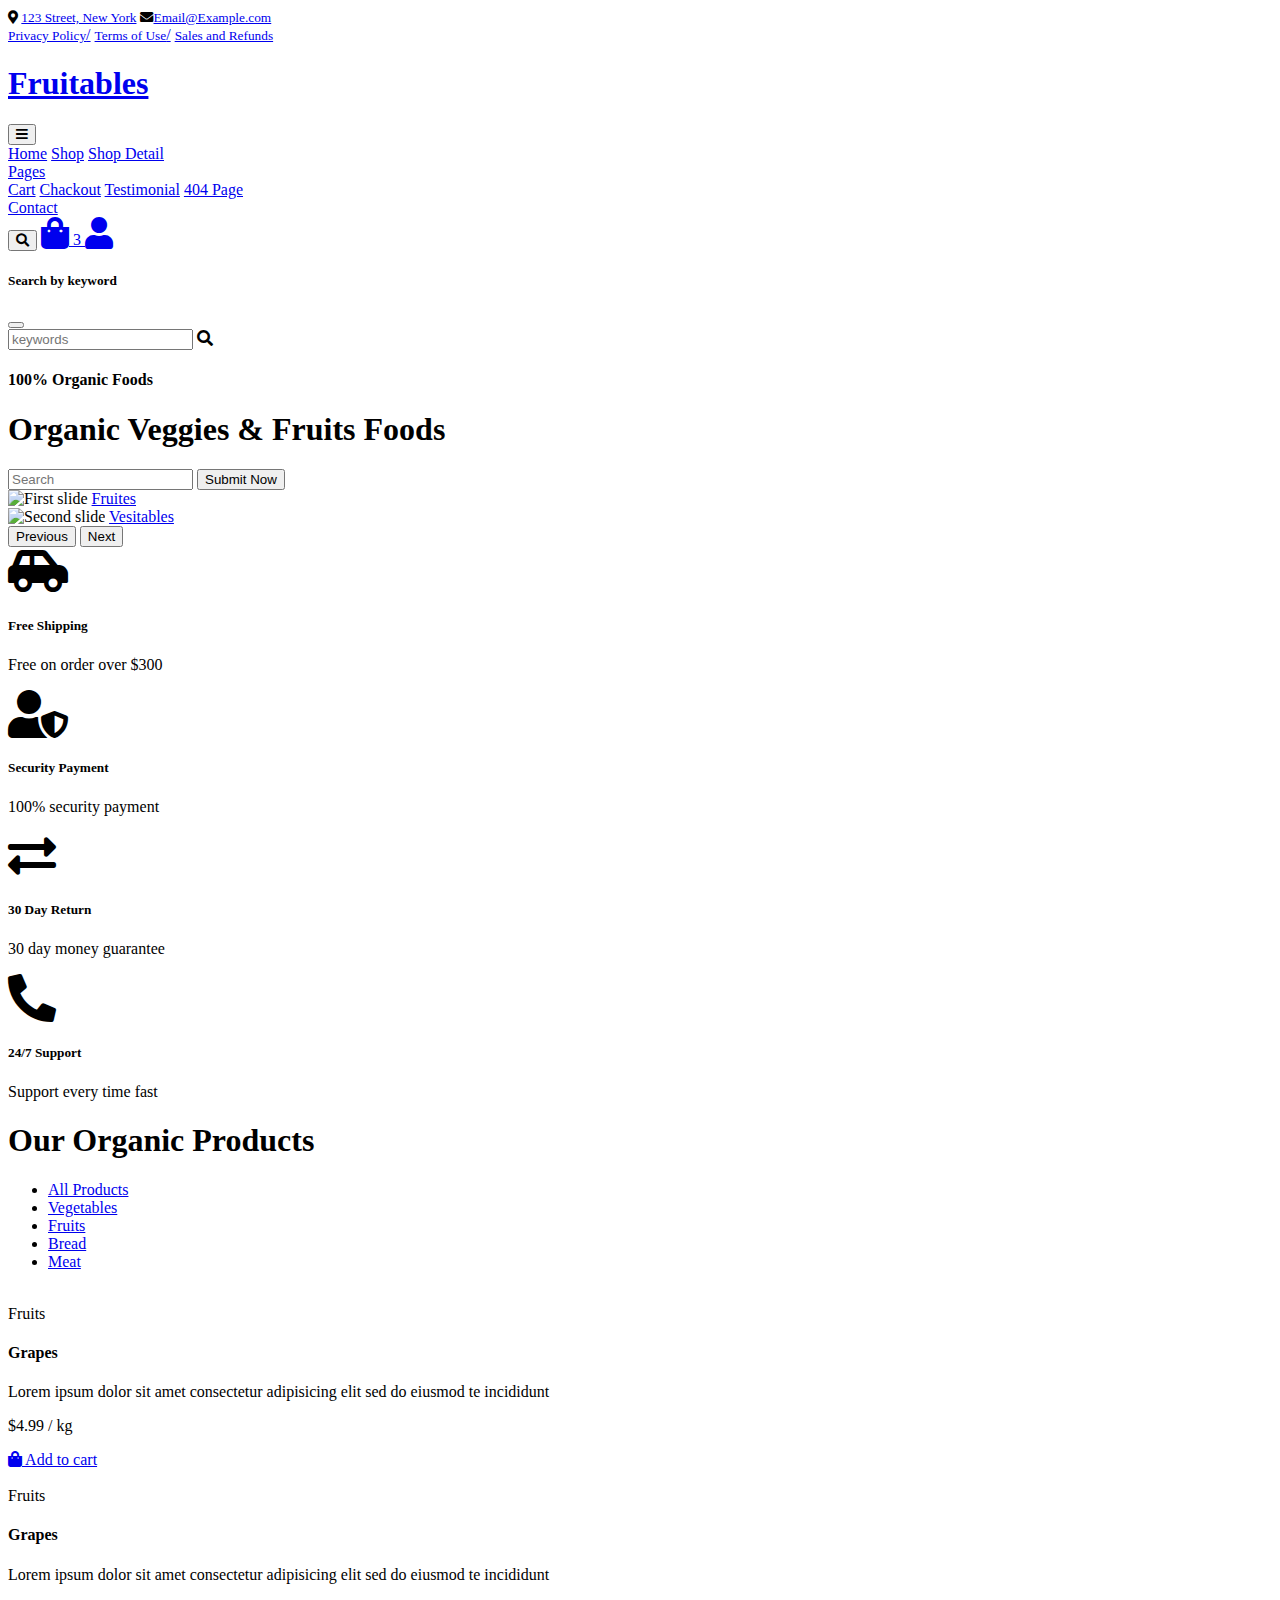
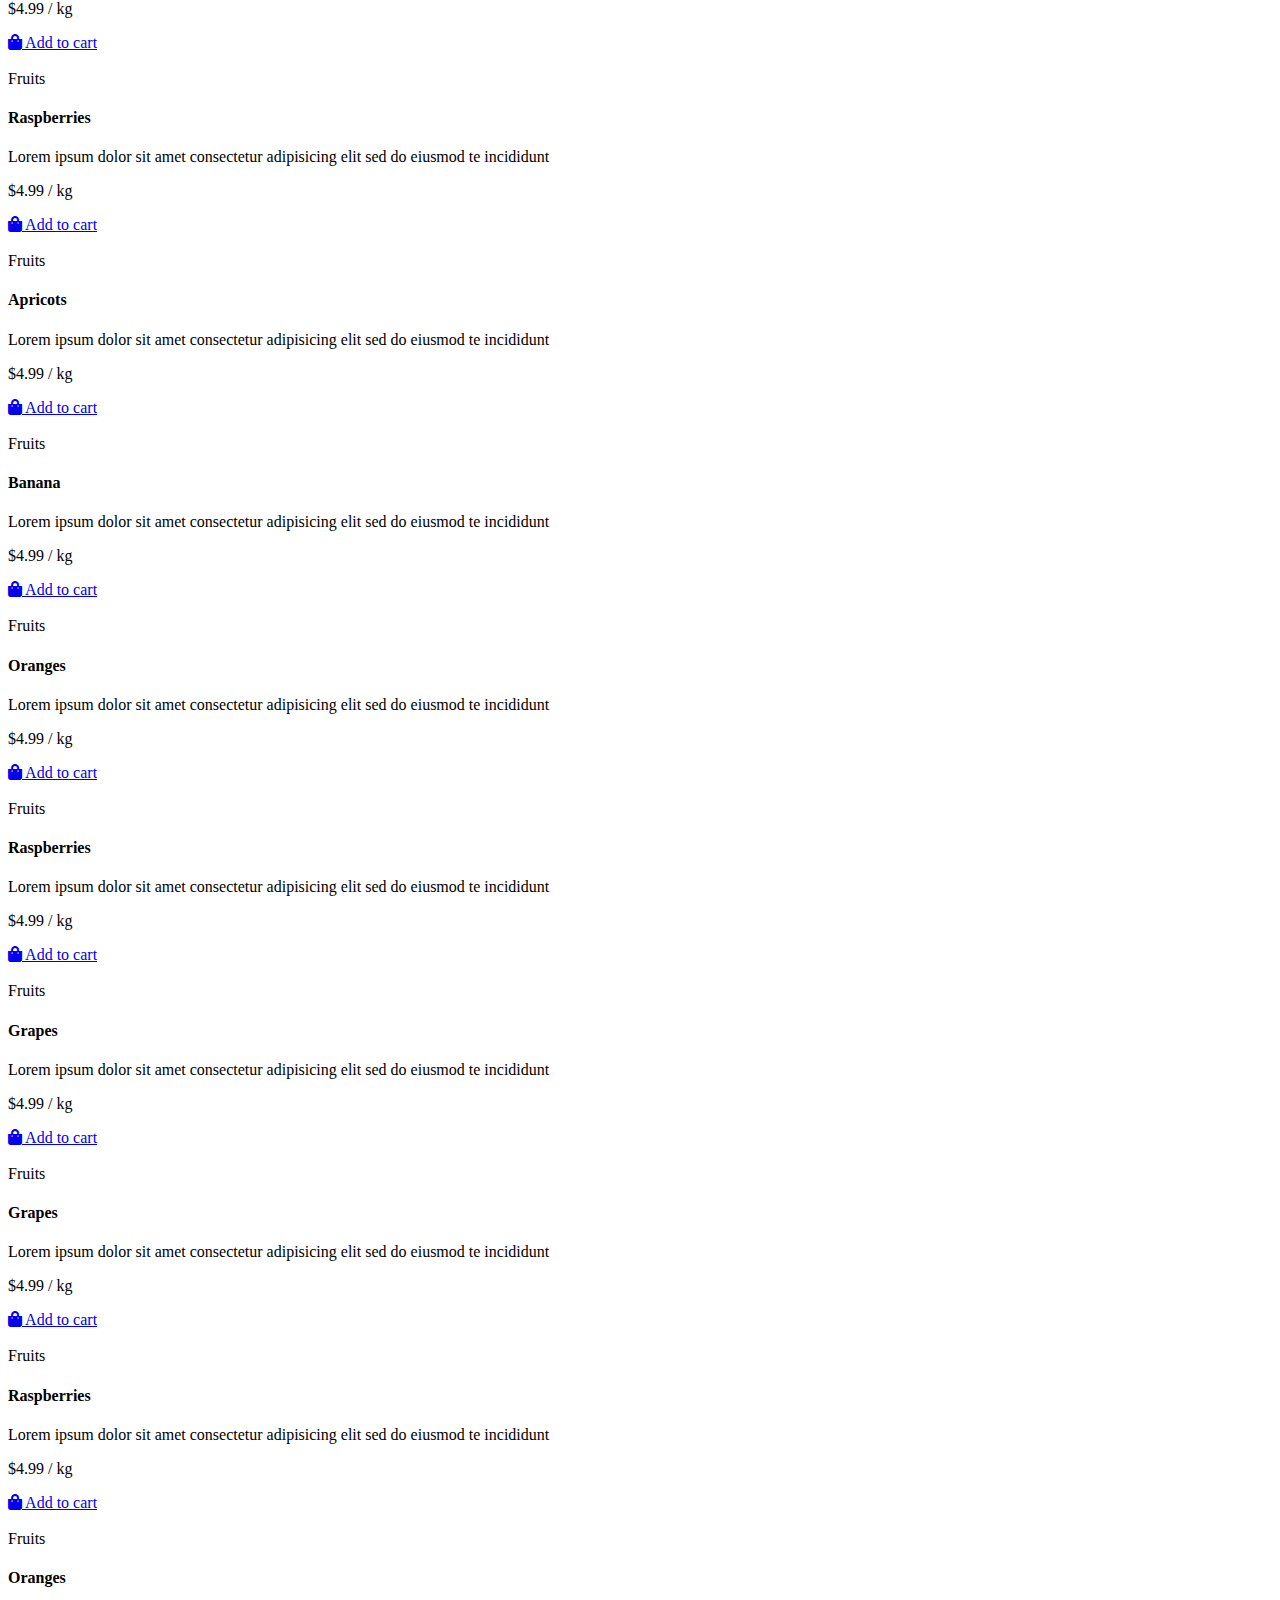
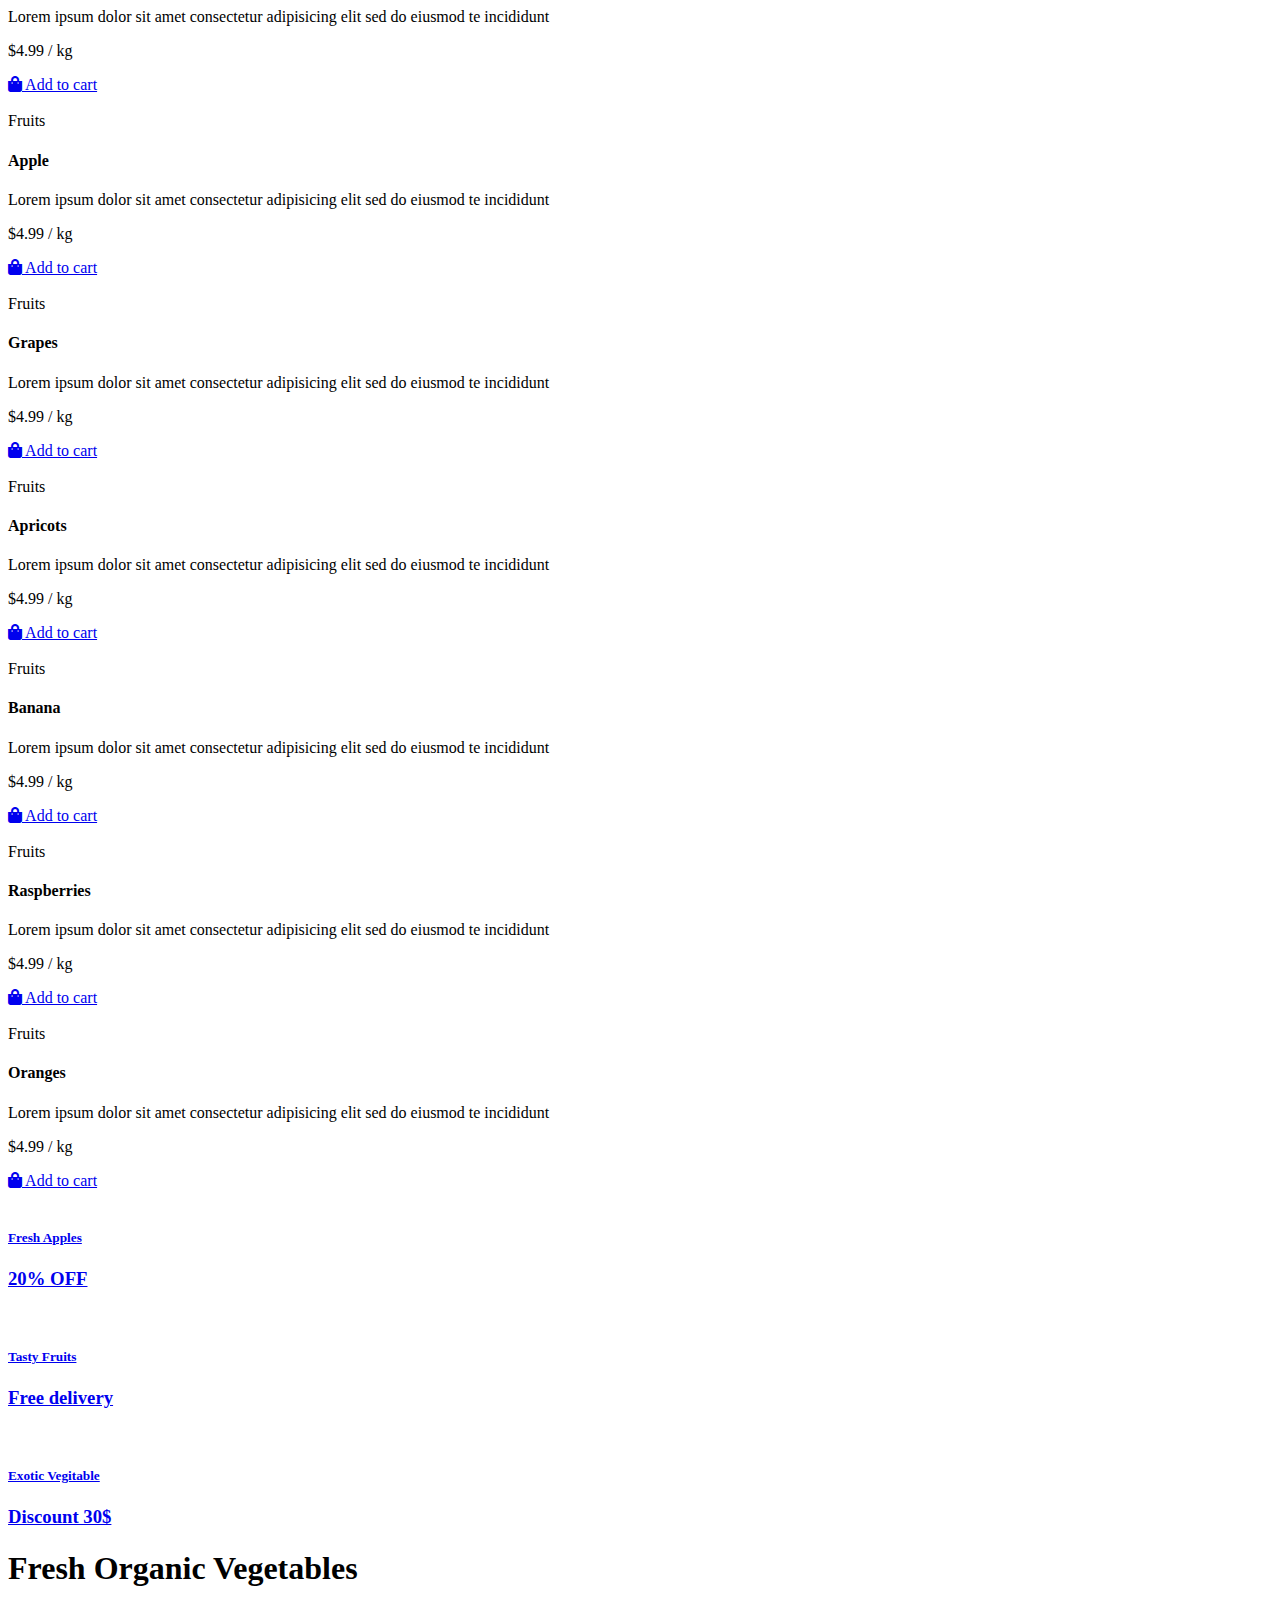
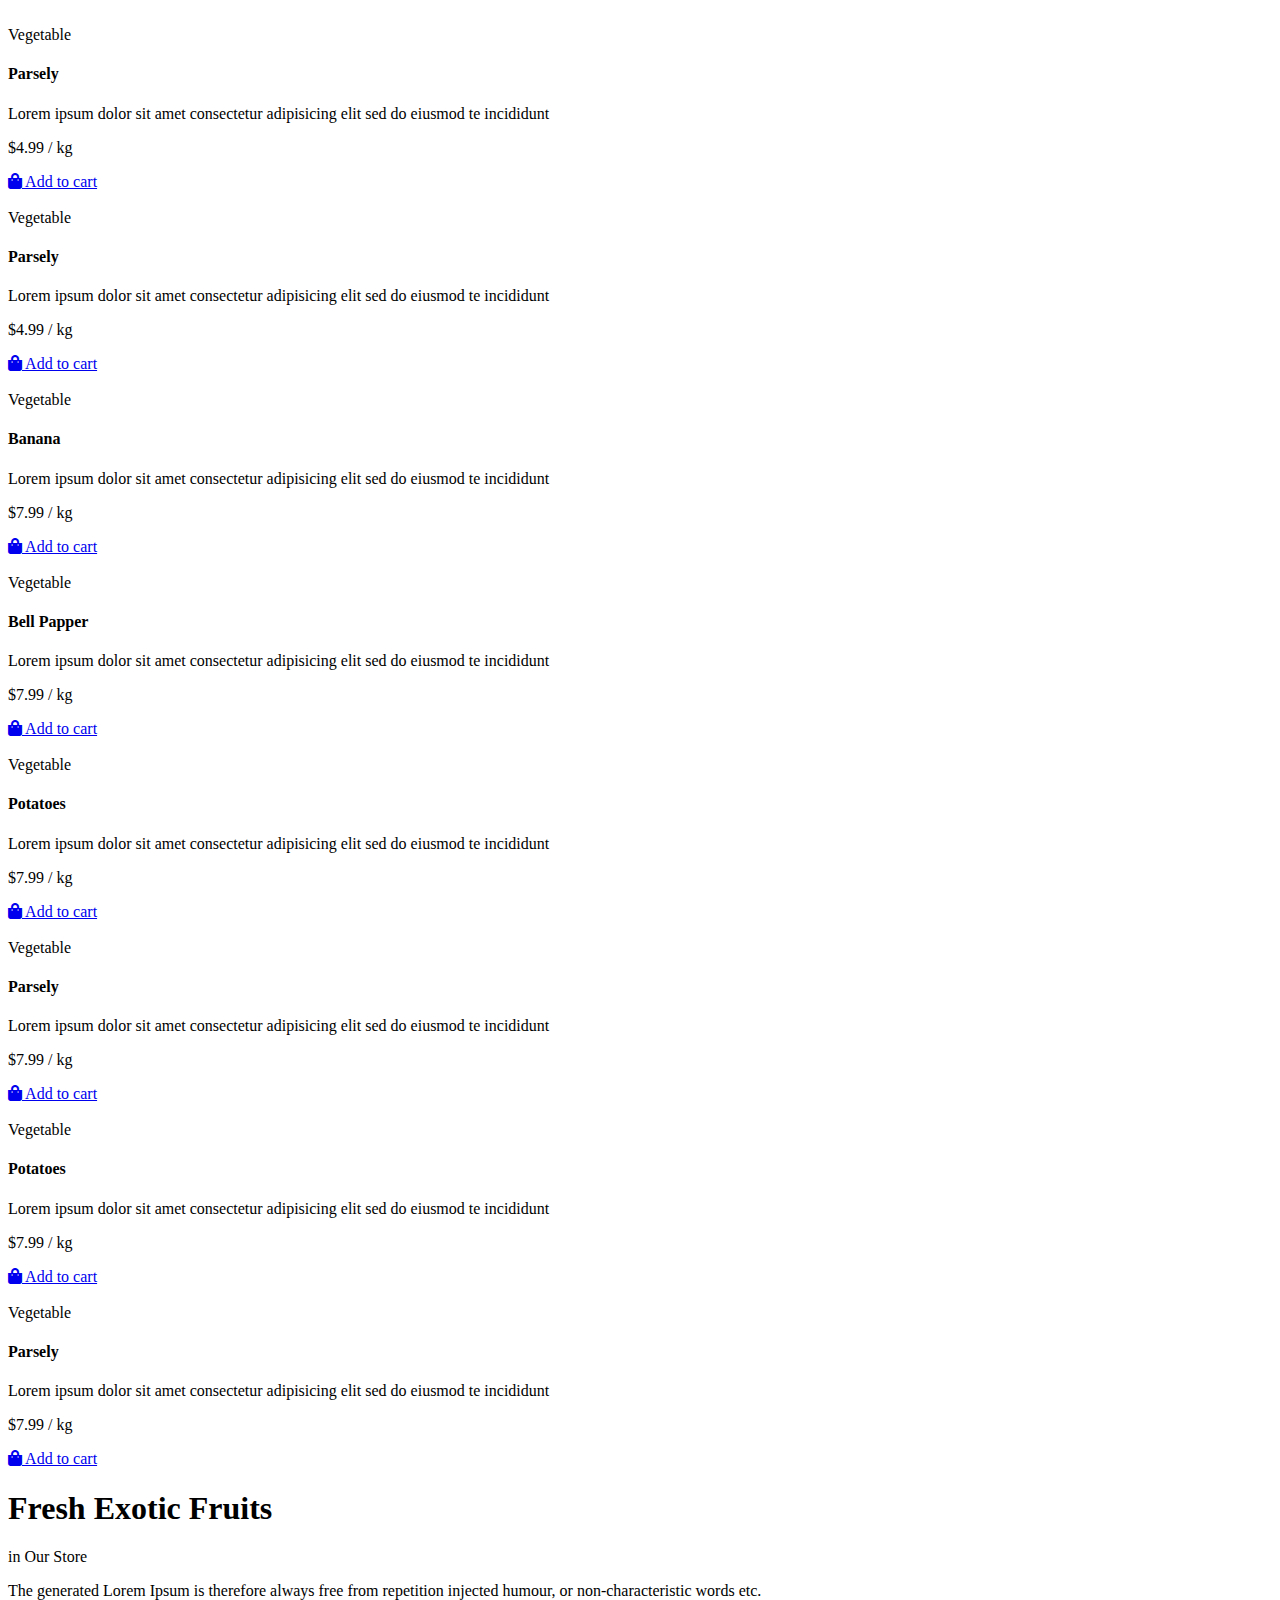
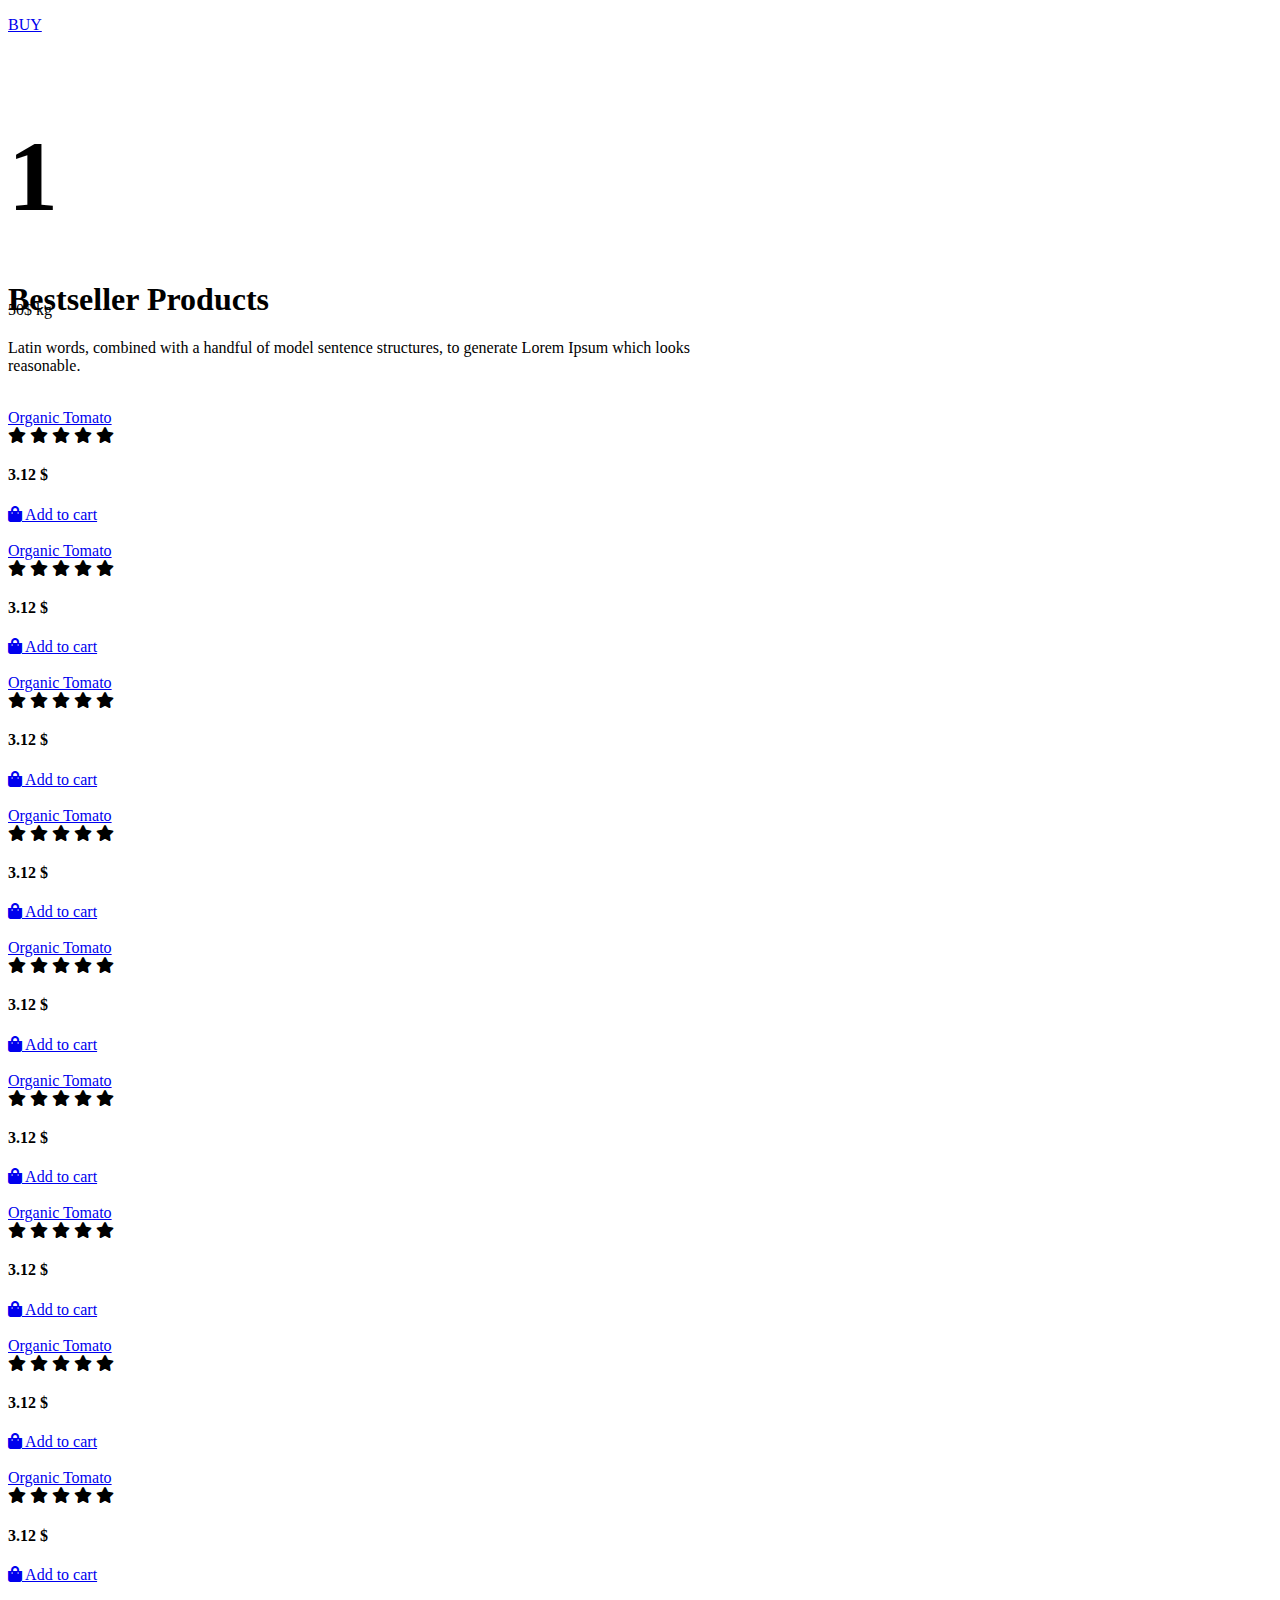
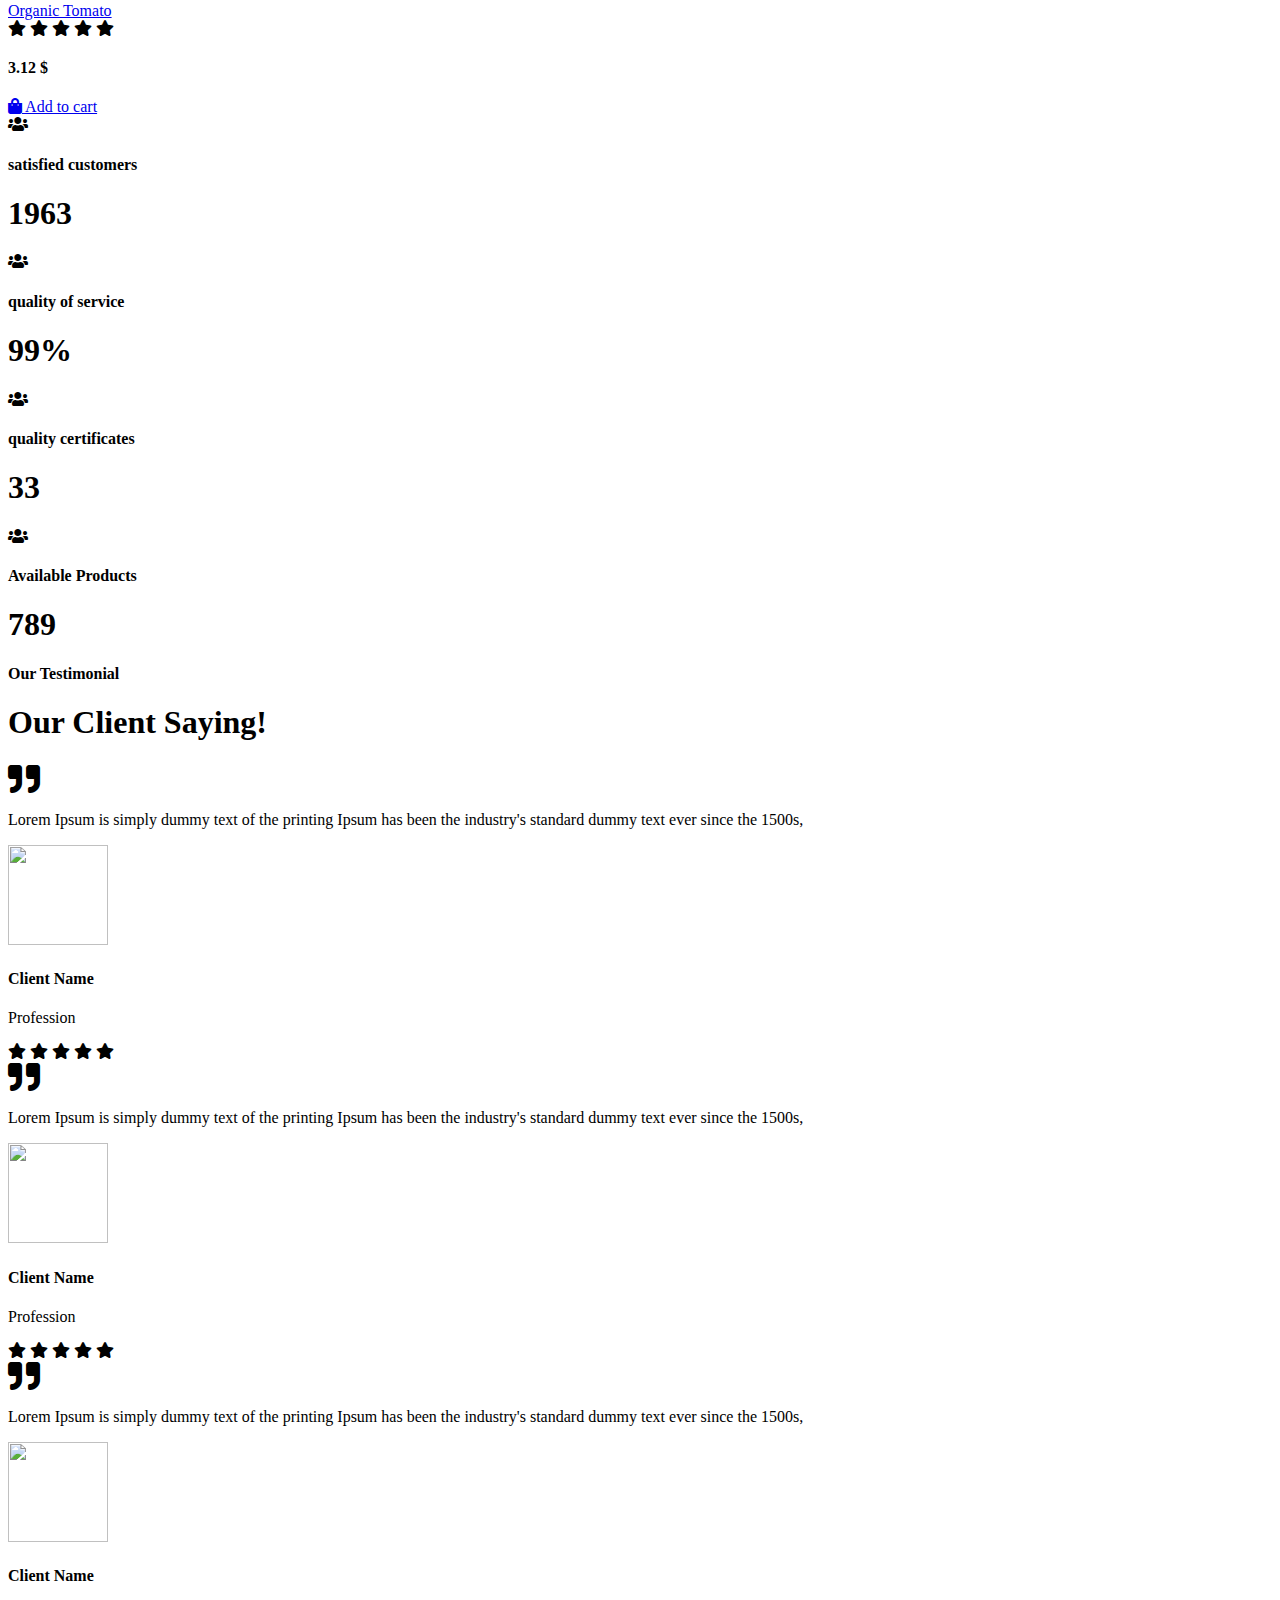
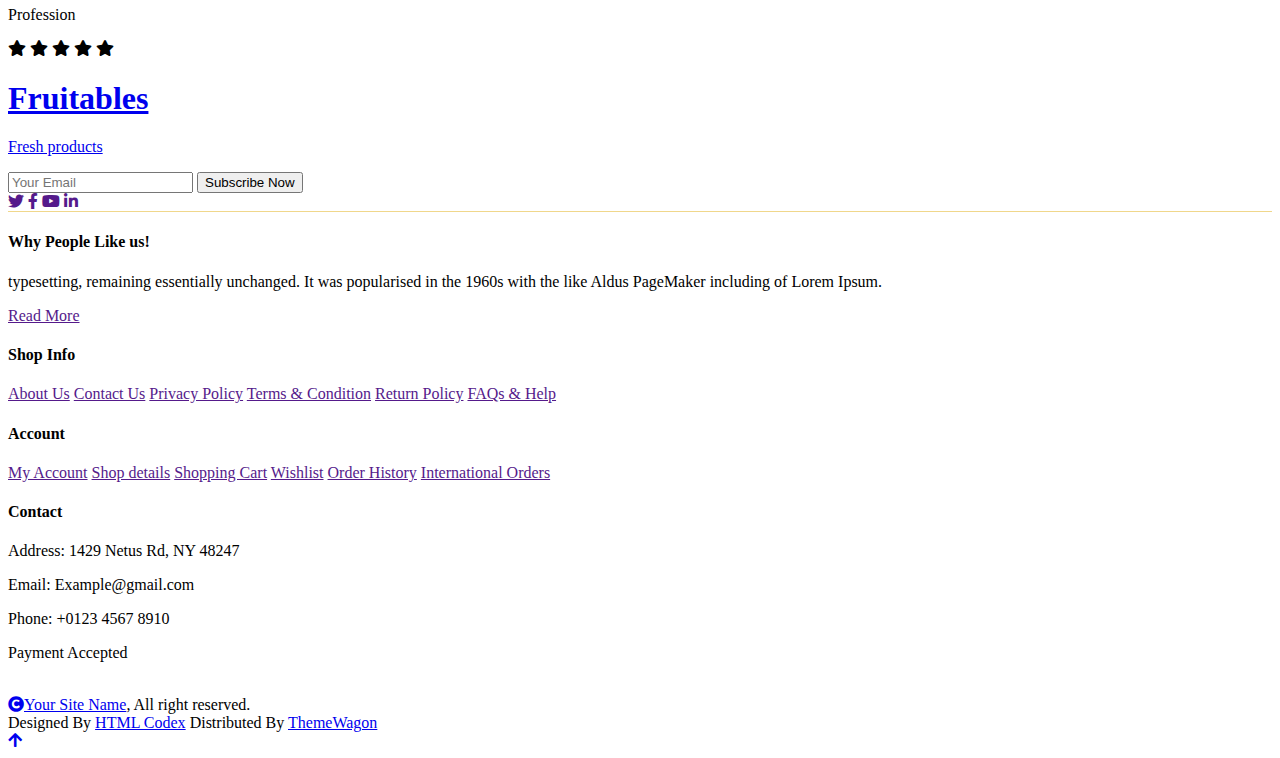
==== src/main/resources/templates/index.html @ 80428d61 "정지호" ====
<!DOCTYPE html>
<html lang="en">

<!--Test-->

<head>
    <meta charset="utf-8">
    <title>Fruitables - Vegetable Website Template</title>
    <meta content="width=device-width, initial-scale=1.0" name="viewport">
    <meta content="" name="keywords">
    <meta content="" name="description">

    <!-- Google Web Fonts -->
    <link rel="preconnect" href="https://fonts.googleapis.com">
    <link rel="preconnect" href="https://fonts.gstatic.com" crossorigin>
    <link href="https://fonts.googleapis.com/css2?family=Open+Sans:wght@400;600&family=Raleway:wght@600;800&display=swap" rel="stylesheet">

    <!-- Icon Font Stylesheet -->
    <link rel="stylesheet" href="https://use.fontawesome.com/releases/v5.15.4/css/all.css"/>
    <link href="https://cdn.jsdelivr.net/npm/bootstrap-icons@1.4.1/font/bootstrap-icons.css" rel="stylesheet">

    <!-- Libraries Stylesheet -->
    <link href="/fruitables-1.0.0/lib/lightbox/css/lightbox.min.css" rel="stylesheet">
    <link href="/fruitables-1.0.0/lib/owlcarousel/assets/owl.carousel.min.css" rel="stylesheet">


    <!-- Customized Bootstrap Stylesheet -->
    <link href="/fruitables-1.0.0/css/bootstrap.min.css" rel="stylesheet">

    <!-- Template Stylesheet -->
    <link href="/fruitables-1.0.0/css/style.css" rel="stylesheet">
</head>

<body>

<!-- Spinner Start -->
<div id="spinner" class="show w-100 vh-100 bg-white position-fixed translate-middle top-50 start-50  d-flex align-items-center justify-content-center">
    <div class="spinner-grow text-primary" role="status"></div>
</div>
<!-- Spinner End -->


<!-- Navbar start -->
<div class="container-fluid fixed-top">
    <div class="container topbar bg-primary d-none d-lg-block">
        <div class="d-flex justify-content-between">
            <div class="top-info ps-2">
                <small class="me-3"><i class="fas fa-map-marker-alt me-2 text-secondary"></i> <a href="#" class="text-white">123 Street, New York</a></small>
                <small class="me-3"><i class="fas fa-envelope me-2 text-secondary"></i><a href="#" class="text-white">Email@Example.com</a></small>
            </div>
            <div class="top-link pe-2">
                <a href="#" class="text-white"><small class="text-white mx-2">Privacy Policy</small>/</a>
                <a href="#" class="text-white"><small class="text-white mx-2">Terms of Use</small>/</a>
                <a href="#" class="text-white"><small class="text-white ms-2">Sales and Refunds</small></a>
            </div>
        </div>
    </div>
    <div class="container px-0">
        <nav class="navbar navbar-light bg-white navbar-expand-xl">
            <a href="index.html" class="navbar-brand"><h1 class="text-primary display-6">Fruitables</h1></a>
            <button class="navbar-toggler py-2 px-3" type="button" data-bs-toggle="collapse" data-bs-target="#navbarCollapse">
                <span class="fa fa-bars text-primary"></span>
            </button>
            <div class="collapse navbar-collapse bg-white" id="navbarCollapse">
                <div class="navbar-nav mx-auto">
                    <a href="index.html" class="nav-item nav-link active">Home</a>
                    <a href="/fruitables-1.0.0/shop.html" class="nav-item nav-link">Shop</a>
                    <a href="/fruitables-1.0.0/shop-detail.html" class="nav-item nav-link">Shop Detail</a>
                    <div class="nav-item dropdown">
                        <a href="#" class="nav-link dropdown-toggle" data-bs-toggle="dropdown">Pages</a>
                        <div class="dropdown-menu m-0 bg-secondary rounded-0">
                            <a href="/fruitables-1.0.0/cart.html" class="dropdown-item">Cart</a>
                            <a href="/fruitables-1.0.0/chackout.html" class="dropdown-item">Chackout</a>
                            <a href="/fruitables-1.0.0/testimonial.html" class="dropdown-item">Testimonial</a>
                            <a href="/fruitables-1.0.0/404.html" class="dropdown-item">404 Page</a>
                        </div>
                    </div>
                    <a href="/fruitables-1.0.0/contact.html" class="nav-item nav-link">Contact</a>
                </div>
                <div class="d-flex m-3 me-0">
                    <button class="btn-search btn border border-secondary btn-md-square rounded-circle bg-white me-4" data-bs-toggle="modal" data-bs-target="#searchModal"><i class="fas fa-search text-primary"></i></button>
                    <a href="#" class="position-relative me-4 my-auto">
                        <i class="fa fa-shopping-bag fa-2x"></i>
                        <span class="position-absolute bg-secondary rounded-circle d-flex align-items-center justify-content-center text-dark px-1" style="top: -5px; left: 15px; height: 20px; min-width: 20px;">3</span>
                    </a>
                    <a href="#" class="my-auto">
                        <i class="fas fa-user fa-2x"></i>
                    </a>
                </div>
            </div>
        </nav>
    </div>
</div>
<!-- Navbar End -->


<!-- Modal Search Start -->
<div class="modal fade" id="searchModal" tabindex="-1" aria-labelledby="exampleModalLabel" aria-hidden="true">
    <div class="modal-dialog modal-fullscreen">
        <div class="modal-content rounded-0">
            <div class="modal-header">
                <h5 class="modal-title" id="exampleModalLabel">Search by keyword</h5>
                <button type="button" class="btn-close" data-bs-dismiss="modal" aria-label="Close"></button>
            </div>
            <div class="modal-body d-flex align-items-center">
                <div class="input-group w-75 mx-auto d-flex">
                    <input type="search" class="form-control p-3" placeholder="keywords" aria-describedby="search-icon-1">
                    <span id="search-icon-1" class="input-group-text p-3"><i class="fa fa-search"></i></span>
                </div>
            </div>
        </div>
    </div>
</div>
<!-- Modal Search End -->


<!-- Hero Start -->
<div class="container-fluid py-5 mb-5 hero-header">
    <div class="container py-5">
        <div class="row g-5 align-items-center">
            <div class="col-md-12 col-lg-7">
                <h4 class="mb-3 text-secondary">100% Organic Foods</h4>
                <h1 class="mb-5 display-3 text-primary">Organic Veggies & Fruits Foods</h1>
                <div class="position-relative mx-auto">
                    <input class="form-control border-2 border-secondary w-75 py-3 px-4 rounded-pill" type="number" placeholder="Search">
                    <button type="submit" class="btn btn-primary border-2 border-secondary py-3 px-4 position-absolute rounded-pill text-white h-100" style="top: 0; right: 25%;">Submit Now</button>
                </div>
            </div>
            <div class="col-md-12 col-lg-5">
                <div id="carouselId" class="carousel slide position-relative" data-bs-ride="carousel">
                    <div class="carousel-inner" role="listbox">
                        <div class="carousel-item active rounded">
                            <img src="/fruitables-1.0.0/img/hero-img-1.png" class="img-fluid w-100 h-100 bg-secondary rounded" alt="First slide">
                            <a href="#" class="btn px-4 py-2 text-white rounded">Fruites</a>
                        </div>
                        <div class="carousel-item rounded">
                            <img src="/fruitables-1.0.0/img/hero-img-2.jpg" class="img-fluid w-100 h-100 rounded" alt="Second slide">
                            <a href="#" class="btn px-4 py-2 text-white rounded">Vesitables</a>
                        </div>
                    </div>
                    <button class="carousel-control-prev" type="button" data-bs-target="#carouselId" data-bs-slide="prev">
                        <span class="carousel-control-prev-icon" aria-hidden="true"></span>
                        <span class="visually-hidden">Previous</span>
                    </button>
                    <button class="carousel-control-next" type="button" data-bs-target="#carouselId" data-bs-slide="next">
                        <span class="carousel-control-next-icon" aria-hidden="true"></span>
                        <span class="visually-hidden">Next</span>
                    </button>
                </div>
            </div>
        </div>
    </div>
</div>
<!-- Hero End -->


<!-- Featurs Section Start -->
<div class="container-fluid featurs py-5">
    <div class="container py-5">
        <div class="row g-4">
            <div class="col-md-6 col-lg-3">
                <div class="featurs-item text-center rounded bg-light p-4">
                    <div class="featurs-icon btn-square rounded-circle bg-secondary mb-5 mx-auto">
                        <i class="fas fa-car-side fa-3x text-white"></i>
                    </div>
                    <div class="featurs-content text-center">
                        <h5>Free Shipping</h5>
                        <p class="mb-0">Free on order over $300</p>
                    </div>
                </div>
            </div>
            <div class="col-md-6 col-lg-3">
                <div class="featurs-item text-center rounded bg-light p-4">
                    <div class="featurs-icon btn-square rounded-circle bg-secondary mb-5 mx-auto">
                        <i class="fas fa-user-shield fa-3x text-white"></i>
                    </div>
                    <div class="featurs-content text-center">
                        <h5>Security Payment</h5>
                        <p class="mb-0">100% security payment</p>
                    </div>
                </div>
            </div>
            <div class="col-md-6 col-lg-3">
                <div class="featurs-item text-center rounded bg-light p-4">
                    <div class="featurs-icon btn-square rounded-circle bg-secondary mb-5 mx-auto">
                        <i class="fas fa-exchange-alt fa-3x text-white"></i>
                    </div>
                    <div class="featurs-content text-center">
                        <h5>30 Day Return</h5>
                        <p class="mb-0">30 day money guarantee</p>
                    </div>
                </div>
            </div>
            <div class="col-md-6 col-lg-3">
                <div class="featurs-item text-center rounded bg-light p-4">
                    <div class="featurs-icon btn-square rounded-circle bg-secondary mb-5 mx-auto">
                        <i class="fa fa-phone-alt fa-3x text-white"></i>
                    </div>
                    <div class="featurs-content text-center">
                        <h5>24/7 Support</h5>
                        <p class="mb-0">Support every time fast</p>
                    </div>
                </div>
            </div>
        </div>
    </div>
</div>
<!-- Featurs Section End -->


<!-- Fruits Shop Start-->
<div class="container-fluid fruite py-5">
    <div class="container py-5">
        <div class="tab-class text-center">
            <div class="row g-4">
                <div class="col-lg-4 text-start">
                    <h1>Our Organic Products</h1>
                </div>
                <div class="col-lg-8 text-end">
                    <ul class="nav nav-pills d-inline-flex text-center mb-5">
                        <li class="nav-item">
                            <a class="d-flex m-2 py-2 bg-light rounded-pill active" data-bs-toggle="pill" href="#tab-1">
                                <span class="text-dark" style="width: 130px;">All Products</span>
                            </a>
                        </li>
                        <li class="nav-item">
                            <a class="d-flex py-2 m-2 bg-light rounded-pill" data-bs-toggle="pill" href="#tab-2">
                                <span class="text-dark" style="width: 130px;">Vegetables</span>
                            </a>
                        </li>
                        <li class="nav-item">
                            <a class="d-flex m-2 py-2 bg-light rounded-pill" data-bs-toggle="pill" href="#tab-3">
                                <span class="text-dark" style="width: 130px;">Fruits</span>
                            </a>
                        </li>
                        <li class="nav-item">
                            <a class="d-flex m-2 py-2 bg-light rounded-pill" data-bs-toggle="pill" href="#tab-4">
                                <span class="text-dark" style="width: 130px;">Bread</span>
                            </a>
                        </li>
                        <li class="nav-item">
                            <a class="d-flex m-2 py-2 bg-light rounded-pill" data-bs-toggle="pill" href="#tab-5">
                                <span class="text-dark" style="width: 130px;">Meat</span>
                            </a>
                        </li>
                    </ul>
                </div>
            </div>
            <div class="tab-content">
                <div id="tab-1" class="tab-pane fade show p-0 active">
                    <div class="row g-4">
                        <div class="col-lg-12">
                            <div class="row g-4">
                                <div class="col-md-6 col-lg-4 col-xl-3">
                                    <div class="rounded position-relative fruite-item">
                                        <div class="fruite-img">
                                            <img src="/fruitables-1.0.0/img/fruite-item-5.jpg" class="img-fluid w-100 rounded-top" alt="">
                                        </div>
                                        <div class="text-white bg-secondary px-3 py-1 rounded position-absolute" style="top: 10px; left: 10px;">Fruits</div>
                                        <div class="p-4 border border-secondary border-top-0 rounded-bottom">
                                            <h4>Grapes</h4>
                                            <p>Lorem ipsum dolor sit amet consectetur adipisicing elit sed do eiusmod te incididunt</p>
                                            <div class="d-flex justify-content-between flex-lg-wrap">
                                                <p class="text-dark fs-5 fw-bold mb-0">$4.99 / kg</p>
                                                <a href="#" class="btn border border-secondary rounded-pill px-3 text-primary"><i class="fa fa-shopping-bag me-2 text-primary"></i> Add to cart</a>
                                            </div>
                                        </div>
                                    </div>
                                </div>
                                <div class="col-md-6 col-lg-4 col-xl-3">
                                    <div class="rounded position-relative fruite-item">
                                        <div class="fruite-img">
                                            <img src="/fruitables-1.0.0/img/fruite-item-5.jpg" class="img-fluid w-100 rounded-top" alt="">
                                        </div>
                                        <div class="text-white bg-secondary px-3 py-1 rounded position-absolute" style="top: 10px; left: 10px;">Fruits</div>
                                        <div class="p-4 border border-secondary border-top-0 rounded-bottom">
                                            <h4>Grapes</h4>
                                            <p>Lorem ipsum dolor sit amet consectetur adipisicing elit sed do eiusmod te incididunt</p>
                                            <div class="d-flex justify-content-between flex-lg-wrap">
                                                <p class="text-dark fs-5 fw-bold mb-0">$4.99 / kg</p>
                                                <a href="#" class="btn border border-secondary rounded-pill px-3 text-primary"><i class="fa fa-shopping-bag me-2 text-primary"></i> Add to cart</a>
                                            </div>
                                        </div>
                                    </div>
                                </div>
                                <div class="col-md-6 col-lg-4 col-xl-3">
                                    <div class="rounded position-relative fruite-item">
                                        <div class="fruite-img">
                                            <img src="/fruitables-1.0.0/img/fruite-item-2.jpg" class="img-fluid w-100 rounded-top" alt="">
                                        </div>
                                        <div class="text-white bg-secondary px-3 py-1 rounded position-absolute" style="top: 10px; left: 10px;">Fruits</div>
                                        <div class="p-4 border border-secondary border-top-0 rounded-bottom">
                                            <h4>Raspberries</h4>
                                            <p>Lorem ipsum dolor sit amet consectetur adipisicing elit sed do eiusmod te incididunt</p>
                                            <div class="d-flex justify-content-between flex-lg-wrap">
                                                <p class="text-dark fs-5 fw-bold mb-0">$4.99 / kg</p>
                                                <a href="#" class="btn border border-secondary rounded-pill px-3 text-primary"><i class="fa fa-shopping-bag me-2 text-primary"></i> Add to cart</a>
                                            </div>
                                        </div>
                                    </div>
                                </div>
                                <div class="col-md-6 col-lg-4 col-xl-3">
                                    <div class="rounded position-relative fruite-item">
                                        <div class="fruite-img">
                                            <img src="/fruitables-1.0.0/img/fruite-item-4.jpg" class="img-fluid w-100 rounded-top" alt="">
                                        </div>
                                        <div class="text-white bg-secondary px-3 py-1 rounded position-absolute" style="top: 10px; left: 10px;">Fruits</div>
                                        <div class="p-4 border border-secondary border-top-0 rounded-bottom">
                                            <h4>Apricots</h4>
                                            <p>Lorem ipsum dolor sit amet consectetur adipisicing elit sed do eiusmod te incididunt</p>
                                            <div class="d-flex justify-content-between flex-lg-wrap">
                                                <p class="text-dark fs-5 fw-bold mb-0">$4.99 / kg</p>
                                                <a href="#" class="btn border border-secondary rounded-pill px-3 text-primary"><i class="fa fa-shopping-bag me-2 text-primary"></i> Add to cart</a>
                                            </div>
                                        </div>
                                    </div>
                                </div>
                                <div class="col-md-6 col-lg-4 col-xl-3">
                                    <div class="rounded position-relative fruite-item">
                                        <div class="fruite-img">
                                            <img src="/fruitables-1.0.0/img/fruite-item-3.jpg" class="img-fluid w-100 rounded-top" alt="">
                                        </div>
                                        <div class="text-white bg-secondary px-3 py-1 rounded position-absolute" style="top: 10px; left: 10px;">Fruits</div>
                                        <div class="p-4 border border-secondary border-top-0 rounded-bottom">
                                            <h4>Banana</h4>
                                            <p>Lorem ipsum dolor sit amet consectetur adipisicing elit sed do eiusmod te incididunt</p>
                                            <div class="d-flex justify-content-between flex-lg-wrap">
                                                <p class="text-dark fs-5 fw-bold mb-0">$4.99 / kg</p>
                                                <a href="#" class="btn border border-secondary rounded-pill px-3 text-primary"><i class="fa fa-shopping-bag me-2 text-primary"></i> Add to cart</a>
                                            </div>
                                        </div>
                                    </div>
                                </div>
                                <div class="col-md-6 col-lg-4 col-xl-3">
                                    <div class="rounded position-relative fruite-item">
                                        <div class="fruite-img">
                                            <img src="/fruitables-1.0.0/img/fruite-item-1.jpg" class="img-fluid w-100 rounded-top" alt="">
                                        </div>
                                        <div class="text-white bg-secondary px-3 py-1 rounded position-absolute" style="top: 10px; left: 10px;">Fruits</div>
                                        <div class="p-4 border border-secondary border-top-0 rounded-bottom">
                                            <h4>Oranges</h4>
                                            <p>Lorem ipsum dolor sit amet consectetur adipisicing elit sed do eiusmod te incididunt</p>
                                            <div class="d-flex justify-content-between flex-lg-wrap">
                                                <p class="text-dark fs-5 fw-bold mb-0">$4.99 / kg</p>
                                                <a href="#" class="btn border border-secondary rounded-pill px-3 text-primary"><i class="fa fa-shopping-bag me-2 text-primary"></i> Add to cart</a>
                                            </div>
                                        </div>
                                    </div>
                                </div>
                                <div class="col-md-6 col-lg-4 col-xl-3">
                                    <div class="rounded position-relative fruite-item">
                                        <div class="fruite-img">
                                            <img src="/fruitables-1.0.0/img/fruite-item-2.jpg" class="img-fluid w-100 rounded-top" alt="">
                                        </div>
                                        <div class="text-white bg-secondary px-3 py-1 rounded position-absolute" style="top: 10px; left: 10px;">Fruits</div>
                                        <div class="p-4 border border-secondary border-top-0 rounded-bottom">
                                            <h4>Raspberries</h4>
                                            <p>Lorem ipsum dolor sit amet consectetur adipisicing elit sed do eiusmod te incididunt</p>
                                            <div class="d-flex justify-content-between flex-lg-wrap">
                                                <p class="text-dark fs-5 fw-bold mb-0">$4.99 / kg</p>
                                                <a href="#" class="btn border border-secondary rounded-pill px-3 text-primary"><i class="fa fa-shopping-bag me-2 text-primary"></i> Add to cart</a>
                                            </div>
                                        </div>
                                    </div>
                                </div>
                                <div class="col-md-6 col-lg-4 col-xl-3">
                                    <div class="rounded position-relative fruite-item">
                                        <div class="fruite-img">
                                            <img src="/fruitables-1.0.0/img/fruite-item-5.jpg" class="img-fluid w-100 rounded-top" alt="">
                                        </div>
                                        <div class="text-white bg-secondary px-3 py-1 rounded position-absolute" style="top: 10px; left: 10px;">Fruits</div>
                                        <div class="p-4 border border-secondary border-top-0 rounded-bottom">
                                            <h4>Grapes</h4>
                                            <p>Lorem ipsum dolor sit amet consectetur adipisicing elit sed do eiusmod te incididunt</p>
                                            <div class="d-flex justify-content-between flex-lg-wrap">
                                                <p class="text-dark fs-5 fw-bold mb-0">$4.99 / kg</p>
                                                <a href="#" class="btn border border-secondary rounded-pill px-3 text-primary"><i class="fa fa-shopping-bag me-2 text-primary"></i> Add to cart</a>
                                            </div>
                                        </div>
                                    </div>
                                </div>
                            </div>
                        </div>
                    </div>
                </div>
                <div id="tab-2" class="tab-pane fade show p-0">
                    <div class="row g-4">
                        <div class="col-lg-12">
                            <div class="row g-4">
                                <div class="col-md-6 col-lg-4 col-xl-3">
                                    <div class="rounded position-relative fruite-item">
                                        <div class="fruite-img">
                                            <img src="/fruitables-1.0.0/img/fruite-item-5.jpg" class="img-fluid w-100 rounded-top" alt="">
                                        </div>
                                        <div class="text-white bg-secondary px-3 py-1 rounded position-absolute" style="top: 10px; left: 10px;">Fruits</div>
                                        <div class="p-4 border border-secondary border-top-0 rounded-bottom">
                                            <h4>Grapes</h4>
                                            <p>Lorem ipsum dolor sit amet consectetur adipisicing elit sed do eiusmod te incididunt</p>
                                            <div class="d-flex justify-content-between flex-lg-wrap">
                                                <p class="text-dark fs-5 fw-bold mb-0">$4.99 / kg</p>
                                                <a href="#" class="btn border border-secondary rounded-pill px-3 text-primary"><i class="fa fa-shopping-bag me-2 text-primary"></i> Add to cart</a>
                                            </div>
                                        </div>
                                    </div>
                                </div>
                                <div class="col-md-6 col-lg-4 col-xl-3">
                                    <div class="rounded position-relative fruite-item">
                                        <div class="fruite-img">
                                            <img src="/fruitables-1.0.0/img/fruite-item-2.jpg" class="img-fluid w-100 rounded-top" alt="">
                                        </div>
                                        <div class="text-white bg-secondary px-3 py-1 rounded position-absolute" style="top: 10px; left: 10px;">Fruits</div>
                                        <div class="p-4 border border-secondary border-top-0 rounded-bottom">
                                            <h4>Raspberries</h4>
                                            <p>Lorem ipsum dolor sit amet consectetur adipisicing elit sed do eiusmod te incididunt</p>
                                            <div class="d-flex justify-content-between flex-lg-wrap">
                                                <p class="text-dark fs-5 fw-bold mb-0">$4.99 / kg</p>
                                                <a href="#" class="btn border border-secondary rounded-pill px-3 text-primary"><i class="fa fa-shopping-bag me-2 text-primary"></i> Add to cart</a>
                                            </div>
                                        </div>
                                    </div>
                                </div>
                            </div>
                        </div>
                    </div>
                </div>
                <div id="tab-3" class="tab-pane fade show p-0">
                    <div class="row g-4">
                        <div class="col-lg-12">
                            <div class="row g-4">
                                <div class="col-md-6 col-lg-4 col-xl-3">
                                    <div class="rounded position-relative fruite-item">
                                        <div class="fruite-img">
                                            <img src="/fruitables-1.0.0/img/fruite-item-1.jpg" class="img-fluid w-100 rounded-top" alt="">
                                        </div>
                                        <div class="text-white bg-secondary px-3 py-1 rounded position-absolute" style="top: 10px; left: 10px;">Fruits</div>
                                        <div class="p-4 border border-secondary border-top-0 rounded-bottom">
                                            <h4>Oranges</h4>
                                            <p>Lorem ipsum dolor sit amet consectetur adipisicing elit sed do eiusmod te incididunt</p>
                                            <div class="d-flex justify-content-between flex-lg-wrap">
                                                <p class="text-dark fs-5 fw-bold mb-0">$4.99 / kg</p>
                                                <a href="#" class="btn border border-secondary rounded-pill px-3 text-primary"><i class="fa fa-shopping-bag me-2 text-primary"></i> Add to cart</a>
                                            </div>
                                        </div>
                                    </div>
                                </div>
                                <div class="col-md-6 col-lg-4 col-xl-3">
                                    <div class="rounded position-relative fruite-item">
                                        <div class="fruite-img">
                                            <img src="/fruitables-1.0.0/img/fruite-item-6.jpg" class="img-fluid w-100 rounded-top" alt="">
                                        </div>
                                        <div class="text-white bg-secondary px-3 py-1 rounded position-absolute" style="top: 10px; left: 10px;">Fruits</div>
                                        <div class="p-4 border border-secondary border-top-0 rounded-bottom">
                                            <h4>Apple</h4>
                                            <p>Lorem ipsum dolor sit amet consectetur adipisicing elit sed do eiusmod te incididunt</p>
                                            <div class="d-flex justify-content-between flex-lg-wrap">
                                                <p class="text-dark fs-5 fw-bold mb-0">$4.99 / kg</p>
                                                <a href="#" class="btn border border-secondary rounded-pill px-3 text-primary"><i class="fa fa-shopping-bag me-2 text-primary"></i> Add to cart</a>
                                            </div>
                                        </div>
                                    </div>
                                </div>
                            </div>
                        </div>
                    </div>
                </div>
                <div id="tab-4" class="tab-pane fade show p-0">
                    <div class="row g-4">
                        <div class="col-lg-12">
                            <div class="row g-4">
                                <div class="col-md-6 col-lg-4 col-xl-3">
                                    <div class="rounded position-relative fruite-item">
                                        <div class="fruite-img">
                                            <img src="/fruitables-1.0.0/img/fruite-item-5.jpg" class="img-fluid w-100 rounded-top" alt="">
                                        </div>
                                        <div class="text-white bg-secondary px-3 py-1 rounded position-absolute" style="top: 10px; left: 10px;">Fruits</div>
                                        <div class="p-4 border border-secondary border-top-0 rounded-bottom">
                                            <h4>Grapes</h4>
                                            <p>Lorem ipsum dolor sit amet consectetur adipisicing elit sed do eiusmod te incididunt</p>
                                            <div class="d-flex justify-content-between flex-lg-wrap">
                                                <p class="text-dark fs-5 fw-bold mb-0">$4.99 / kg</p>
                                                <a href="#" class="btn border border-secondary rounded-pill px-3 text-primary"><i class="fa fa-shopping-bag me-2 text-primary"></i> Add to cart</a>
                                            </div>
                                        </div>
                                    </div>
                                </div>
                                <div class="col-md-6 col-lg-4 col-xl-3">
                                    <div class="rounded position-relative fruite-item">
                                        <div class="fruite-img">
                                            <img src="/fruitables-1.0.0/img/fruite-item-4.jpg" class="img-fluid w-100 rounded-top" alt="">
                                        </div>
                                        <div class="text-white bg-secondary px-3 py-1 rounded position-absolute" style="top: 10px; left: 10px;">Fruits</div>
                                        <div class="p-4 border border-secondary border-top-0 rounded-bottom">
                                            <h4>Apricots</h4>
                                            <p>Lorem ipsum dolor sit amet consectetur adipisicing elit sed do eiusmod te incididunt</p>
                                            <div class="d-flex justify-content-between flex-lg-wrap">
                                                <p class="text-dark fs-5 fw-bold mb-0">$4.99 / kg</p>
                                                <a href="#" class="btn border border-secondary rounded-pill px-3 text-primary"><i class="fa fa-shopping-bag me-2 text-primary"></i> Add to cart</a>
                                            </div>
                                        </div>
                                    </div>
                                </div>
                            </div>
                        </div>
                    </div>
                </div>
                <div id="tab-5" class="tab-pane fade show p-0">
                    <div class="row g-4">
                        <div class="col-lg-12">
                            <div class="row g-4">
                                <div class="col-md-6 col-lg-4 col-xl-3">
                                    <div class="rounded position-relative fruite-item">
                                        <div class="fruite-img">
                                            <img src="/fruitables-1.0.0/img/fruite-item-3.jpg" class="img-fluid w-100 rounded-top" alt="">
                                        </div>
                                        <div class="text-white bg-secondary px-3 py-1 rounded position-absolute" style="top: 10px; left: 10px;">Fruits</div>
                                        <div class="p-4 border border-secondary border-top-0 rounded-bottom">
                                            <h4>Banana</h4>
                                            <p>Lorem ipsum dolor sit amet consectetur adipisicing elit sed do eiusmod te incididunt</p>
                                            <div class="d-flex justify-content-between flex-lg-wrap">
                                                <p class="text-dark fs-5 fw-bold mb-0">$4.99 / kg</p>
                                                <a href="#" class="btn border border-secondary rounded-pill px-3 text-primary"><i class="fa fa-shopping-bag me-2 text-primary"></i> Add to cart</a>
                                            </div>
                                        </div>
                                    </div>
                                </div>
                                <div class="col-md-6 col-lg-4 col-xl-3">
                                    <div class="rounded position-relative fruite-item">
                                        <div class="fruite-img">
                                            <img src="/fruitables-1.0.0/img/fruite-item-2.jpg" class="img-fluid w-100 rounded-top" alt="">
                                        </div>
                                        <div class="text-white bg-secondary px-3 py-1 rounded position-absolute" style="top: 10px; left: 10px;">Fruits</div>
                                        <div class="p-4 border border-secondary border-top-0 rounded-bottom">
                                            <h4>Raspberries</h4>
                                            <p>Lorem ipsum dolor sit amet consectetur adipisicing elit sed do eiusmod te incididunt</p>
                                            <div class="d-flex justify-content-between flex-lg-wrap">
                                                <p class="text-dark fs-5 fw-bold mb-0">$4.99 / kg</p>
                                                <a href="#" class="btn border border-secondary rounded-pill px-3 text-primary"><i class="fa fa-shopping-bag me-2 text-primary"></i> Add to cart</a>
                                            </div>
                                        </div>
                                    </div>
                                </div>
                                <div class="col-md-6 col-lg-4 col-xl-3">
                                    <div class="rounded position-relative fruite-item">
                                        <div class="fruite-img">
                                            <img src="/fruitables-1.0.0/img/fruite-item-1.jpg" class="img-fluid w-100 rounded-top" alt="">
                                        </div>
                                        <div class="text-white bg-secondary px-3 py-1 rounded position-absolute" style="top: 10px; left: 10px;">Fruits</div>
                                        <div class="p-4 border border-secondary border-top-0 rounded-bottom">
                                            <h4>Oranges</h4>
                                            <p>Lorem ipsum dolor sit amet consectetur adipisicing elit sed do eiusmod te incididunt</p>
                                            <div class="d-flex justify-content-between flex-lg-wrap">
                                                <p class="text-dark fs-5 fw-bold mb-0">$4.99 / kg</p>
                                                <a href="#" class="btn border border-secondary rounded-pill px-3 text-primary"><i class="fa fa-shopping-bag me-2 text-primary"></i> Add to cart</a>
                                            </div>
                                        </div>
                                    </div>
                                </div>
                            </div>
                        </div>
                    </div>
                </div>
            </div>
        </div>
    </div>
</div>
<!-- Fruits Shop End-->


<!-- Featurs Start -->
<div class="container-fluid service py-5">
    <div class="container py-5">
        <div class="row g-4 justify-content-center">
            <div class="col-md-6 col-lg-4">
                <a href="#">
                    <div class="service-item bg-secondary rounded border border-secondary">
                        <img src="/fruitables-1.0.0/img/featur-1.jpg" class="img-fluid rounded-top w-100" alt="">
                        <div class="px-4 rounded-bottom">
                            <div class="service-content bg-primary text-center p-4 rounded">
                                <h5 class="text-white">Fresh Apples</h5>
                                <h3 class="mb-0">20% OFF</h3>
                            </div>
                        </div>
                    </div>
                </a>
            </div>
            <div class="col-md-6 col-lg-4">
                <a href="#">
                    <div class="service-item bg-dark rounded border border-dark">
                        <img src="/fruitables-1.0.0/img/featur-2.jpg" class="img-fluid rounded-top w-100" alt="">
                        <div class="px-4 rounded-bottom">
                            <div class="service-content bg-light text-center p-4 rounded">
                                <h5 class="text-primary">Tasty Fruits</h5>
                                <h3 class="mb-0">Free delivery</h3>
                            </div>
                        </div>
                    </div>
                </a>
            </div>
            <div class="col-md-6 col-lg-4">
                <a href="#">
                    <div class="service-item bg-primary rounded border border-primary">
                        <img src="/fruitables-1.0.0/img/featur-3.jpg" class="img-fluid rounded-top w-100" alt="">
                        <div class="px-4 rounded-bottom">
                            <div class="service-content bg-secondary text-center p-4 rounded">
                                <h5 class="text-white">Exotic Vegitable</h5>
                                <h3 class="mb-0">Discount 30$</h3>
                            </div>
                        </div>
                    </div>
                </a>
            </div>
        </div>
    </div>
</div>
<!-- Featurs End -->


<!-- Vesitable Shop Start-->
<div class="container-fluid vesitable py-5">
    <div class="container py-5">
        <h1 class="mb-0">Fresh Organic Vegetables</h1>
        <div class="owl-carousel vegetable-carousel justify-content-center">
            <div class="border border-primary rounded position-relative vesitable-item">
                <div class="vesitable-img">
                    <img src="/fruitables-1.0.0/img/vegetable-item-6.jpg" class="img-fluid w-100 rounded-top" alt="">
                </div>
                <div class="text-white bg-primary px-3 py-1 rounded position-absolute" style="top: 10px; right: 10px;">Vegetable</div>
                <div class="p-4 rounded-bottom">
                    <h4>Parsely</h4>
                    <p>Lorem ipsum dolor sit amet consectetur adipisicing elit sed do eiusmod te incididunt</p>
                    <div class="d-flex justify-content-between flex-lg-wrap">
                        <p class="text-dark fs-5 fw-bold mb-0">$4.99 / kg</p>
                        <a href="#" class="btn border border-secondary rounded-pill px-3 text-primary"><i class="fa fa-shopping-bag me-2 text-primary"></i> Add to cart</a>
                    </div>
                </div>
            </div>
            <div class="border border-primary rounded position-relative vesitable-item">
                <div class="vesitable-img">
                    <img src="/fruitables-1.0.0/img/vegetable-item-1.jpg" class="img-fluid w-100 rounded-top" alt="">
                </div>
                <div class="text-white bg-primary px-3 py-1 rounded position-absolute" style="top: 10px; right: 10px;">Vegetable</div>
                <div class="p-4 rounded-bottom">
                    <h4>Parsely</h4>
                    <p>Lorem ipsum dolor sit amet consectetur adipisicing elit sed do eiusmod te incididunt</p>
                    <div class="d-flex justify-content-between flex-lg-wrap">
                        <p class="text-dark fs-5 fw-bold mb-0">$4.99 / kg</p>
                        <a href="#" class="btn border border-secondary rounded-pill px-3 text-primary"><i class="fa fa-shopping-bag me-2 text-primary"></i> Add to cart</a>
                    </div>
                </div>
            </div>
            <div class="border border-primary rounded position-relative vesitable-item">
                <div class="vesitable-img">
                    <img src="/fruitables-1.0.0/img/vegetable-item-3.png" class="img-fluid w-100 rounded-top bg-light" alt="">
                </div>
                <div class="text-white bg-primary px-3 py-1 rounded position-absolute" style="top: 10px; right: 10px;">Vegetable</div>
                <div class="p-4 rounded-bottom">
                    <h4>Banana</h4>
                    <p>Lorem ipsum dolor sit amet consectetur adipisicing elit sed do eiusmod te incididunt</p>
                    <div class="d-flex justify-content-between flex-lg-wrap">
                        <p class="text-dark fs-5 fw-bold mb-0">$7.99 / kg</p>
                        <a href="#" class="btn border border-secondary rounded-pill px-3 text-primary"><i class="fa fa-shopping-bag me-2 text-primary"></i> Add to cart</a>
                    </div>
                </div>
            </div>
            <div class="border border-primary rounded position-relative vesitable-item">
                <div class="vesitable-img">
                    <img src="/fruitables-1.0.0/img/vegetable-item-4.jpg" class="img-fluid w-100 rounded-top" alt="">
                </div>
                <div class="text-white bg-primary px-3 py-1 rounded position-absolute" style="top: 10px; right: 10px;">Vegetable</div>
                <div class="p-4 rounded-bottom">
                    <h4>Bell Papper</h4>
                    <p>Lorem ipsum dolor sit amet consectetur adipisicing elit sed do eiusmod te incididunt</p>
                    <div class="d-flex justify-content-between flex-lg-wrap">
                        <p class="text-dark fs-5 fw-bold mb-0">$7.99 / kg</p>
                        <a href="#" class="btn border border-secondary rounded-pill px-3 text-primary"><i class="fa fa-shopping-bag me-2 text-primary"></i> Add to cart</a>
                    </div>
                </div>
            </div>
            <div class="border border-primary rounded position-relative vesitable-item">
                <div class="vesitable-img">
                    <img src="/fruitables-1.0.0/img/vegetable-item-5.jpg" class="img-fluid w-100 rounded-top" alt="">
                </div>
                <div class="text-white bg-primary px-3 py-1 rounded position-absolute" style="top: 10px; right: 10px;">Vegetable</div>
                <div class="p-4 rounded-bottom">
                    <h4>Potatoes</h4>
                    <p>Lorem ipsum dolor sit amet consectetur adipisicing elit sed do eiusmod te incididunt</p>
                    <div class="d-flex justify-content-between flex-lg-wrap">
                        <p class="text-dark fs-5 fw-bold mb-0">$7.99 / kg</p>
                        <a href="#" class="btn border border-secondary rounded-pill px-3 text-primary"><i class="fa fa-shopping-bag me-2 text-primary"></i> Add to cart</a>
                    </div>
                </div>
            </div>
            <div class="border border-primary rounded position-relative vesitable-item">
                <div class="vesitable-img">
                    <img src="/fruitables-1.0.0/img/vegetable-item-6.jpg" class="img-fluid w-100 rounded-top" alt="">
                </div>
                <div class="text-white bg-primary px-3 py-1 rounded position-absolute" style="top: 10px; right: 10px;">Vegetable</div>
                <div class="p-4 rounded-bottom">
                    <h4>Parsely</h4>
                    <p>Lorem ipsum dolor sit amet consectetur adipisicing elit sed do eiusmod te incididunt</p>
                    <div class="d-flex justify-content-between flex-lg-wrap">
                        <p class="text-dark fs-5 fw-bold mb-0">$7.99 / kg</p>
                        <a href="#" class="btn border border-secondary rounded-pill px-3 text-primary"><i class="fa fa-shopping-bag me-2 text-primary"></i> Add to cart</a>
                    </div>
                </div>
            </div>
            <div class="border border-primary rounded position-relative vesitable-item">
                <div class="vesitable-img">
                    <img src="/fruitables-1.0.0/img/vegetable-item-5.jpg" class="img-fluid w-100 rounded-top" alt="">
                </div>
                <div class="text-white bg-primary px-3 py-1 rounded position-absolute" style="top: 10px; right: 10px;">Vegetable</div>
                <div class="p-4 rounded-bottom">
                    <h4>Potatoes</h4>
                    <p>Lorem ipsum dolor sit amet consectetur adipisicing elit sed do eiusmod te incididunt</p>
                    <div class="d-flex justify-content-between flex-lg-wrap">
                        <p class="text-dark fs-5 fw-bold mb-0">$7.99 / kg</p>
                        <a href="#" class="btn border border-secondary rounded-pill px-3 text-primary"><i class="fa fa-shopping-bag me-2 text-primary"></i> Add to cart</a>
                    </div>
                </div>
            </div>
            <div class="border border-primary rounded position-relative vesitable-item">
                <div class="vesitable-img">
                    <img src="/fruitables-1.0.0/img/vegetable-item-6.jpg" class="img-fluid w-100 rounded-top" alt="">
                </div>
                <div class="text-white bg-primary px-3 py-1 rounded position-absolute" style="top: 10px; right: 10px;">Vegetable</div>
                <div class="p-4 rounded-bottom">
                    <h4>Parsely</h4>
                    <p>Lorem ipsum dolor sit amet consectetur adipisicing elit sed do eiusmod te incididunt</p>
                    <div class="d-flex justify-content-between flex-lg-wrap">
                        <p class="text-dark fs-5 fw-bold mb-0">$7.99 / kg</p>
                        <a href="#" class="btn border border-secondary rounded-pill px-3 text-primary"><i class="fa fa-shopping-bag me-2 text-primary"></i> Add to cart</a>
                    </div>
                </div>
            </div>
        </div>
    </div>
</div>
<!-- Vesitable Shop End -->


<!-- Banner Section Start-->
<div class="container-fluid banner bg-secondary my-5">
    <div class="container py-5">
        <div class="row g-4 align-items-center">
            <div class="col-lg-6">
                <div class="py-4">
                    <h1 class="display-3 text-white">Fresh Exotic Fruits</h1>
                    <p class="fw-normal display-3 text-dark mb-4">in Our Store</p>
                    <p class="mb-4 text-dark">The generated Lorem Ipsum is therefore always free from repetition injected humour, or non-characteristic words etc.</p>
                    <a href="#" class="banner-btn btn border-2 border-white rounded-pill text-dark py-3 px-5">BUY</a>
                </div>
            </div>
            <div class="col-lg-6">
                <div class="position-relative">
                    <img src="/fruitables-1.0.0/img/baner-1.png" class="img-fluid w-100 rounded" alt="">
                    <div class="d-flex align-items-center justify-content-center bg-white rounded-circle position-absolute" style="width: 140px; height: 140px; top: 0; left: 0;">
                        <h1 style="font-size: 100px;">1</h1>
                        <div class="d-flex flex-column">
                            <span class="h2 mb-0">50$</span>
                            <span class="h4 text-muted mb-0">kg</span>
                        </div>
                    </div>
                </div>
            </div>
        </div>
    </div>
</div>
<!-- Banner Section End -->


<!-- Bestsaler Product Start -->
<div class="container-fluid py-5">
    <div class="container py-5">
        <div class="text-center mx-auto mb-5" style="max-width: 700px;">
            <h1 class="display-4">Bestseller Products</h1>
            <p>Latin words, combined with a handful of model sentence structures, to generate Lorem Ipsum which looks reasonable.</p>
        </div>
        <div class="row g-4">
            <div class="col-lg-6 col-xl-4">
                <div class="p-4 rounded bg-light">
                    <div class="row align-items-center">
                        <div class="col-6">
                            <img src="/fruitables-1.0.0/img/best-product-1.jpg" class="img-fluid rounded-circle w-100" alt="">
                        </div>
                        <div class="col-6">
                            <a href="#" class="h5">Organic Tomato</a>
                            <div class="d-flex my-3">
                                <i class="fas fa-star text-primary"></i>
                                <i class="fas fa-star text-primary"></i>
                                <i class="fas fa-star text-primary"></i>
                                <i class="fas fa-star text-primary"></i>
                                <i class="fas fa-star"></i>
                            </div>
                            <h4 class="mb-3">3.12 $</h4>
                            <a href="#" class="btn border border-secondary rounded-pill px-3 text-primary"><i class="fa fa-shopping-bag me-2 text-primary"></i> Add to cart</a>
                        </div>
                    </div>
                </div>
            </div>
            <div class="col-lg-6 col-xl-4">
                <div class="p-4 rounded bg-light">
                    <div class="row align-items-center">
                        <div class="col-6">
                            <img src="/fruitables-1.0.0/img/best-product-2.jpg" class="img-fluid rounded-circle w-100" alt="">
                        </div>
                        <div class="col-6">
                            <a href="#" class="h5">Organic Tomato</a>
                            <div class="d-flex my-3">
                                <i class="fas fa-star text-primary"></i>
                                <i class="fas fa-star text-primary"></i>
                                <i class="fas fa-star text-primary"></i>
                                <i class="fas fa-star text-primary"></i>
                                <i class="fas fa-star"></i>
                            </div>
                            <h4 class="mb-3">3.12 $</h4>
                            <a href="#" class="btn border border-secondary rounded-pill px-3 text-primary"><i class="fa fa-shopping-bag me-2 text-primary"></i> Add to cart</a>
                        </div>
                    </div>
                </div>
            </div>
            <div class="col-lg-6 col-xl-4">
                <div class="p-4 rounded bg-light">
                    <div class="row align-items-center">
                        <div class="col-6">
                            <img src="/fruitables-1.0.0/img/best-product-3.jpg" class="img-fluid rounded-circle w-100" alt="">
                        </div>
                        <div class="col-6">
                            <a href="#" class="h5">Organic Tomato</a>
                            <div class="d-flex my-3">
                                <i class="fas fa-star text-primary"></i>
                                <i class="fas fa-star text-primary"></i>
                                <i class="fas fa-star text-primary"></i>
                                <i class="fas fa-star text-primary"></i>
                                <i class="fas fa-star"></i>
                            </div>
                            <h4 class="mb-3">3.12 $</h4>
                            <a href="#" class="btn border border-secondary rounded-pill px-3 text-primary"><i class="fa fa-shopping-bag me-2 text-primary"></i> Add to cart</a>
                        </div>
                    </div>
                </div>
            </div>
            <div class="col-lg-6 col-xl-4">
                <div class="p-4 rounded bg-light">
                    <div class="row align-items-center">
                        <div class="col-6">
                            <img src="/fruitables-1.0.0/img/best-product-4.jpg" class="img-fluid rounded-circle w-100" alt="">
                        </div>
                        <div class="col-6">
                            <a href="#" class="h5">Organic Tomato</a>
                            <div class="d-flex my-3">
                                <i class="fas fa-star text-primary"></i>
                                <i class="fas fa-star text-primary"></i>
                                <i class="fas fa-star text-primary"></i>
                                <i class="fas fa-star text-primary"></i>
                                <i class="fas fa-star"></i>
                            </div>
                            <h4 class="mb-3">3.12 $</h4>
                            <a href="#" class="btn border border-secondary rounded-pill px-3 text-primary"><i class="fa fa-shopping-bag me-2 text-primary"></i> Add to cart</a>
                        </div>
                    </div>
                </div>
            </div>
            <div class="col-lg-6 col-xl-4">
                <div class="p-4 rounded bg-light">
                    <div class="row align-items-center">
                        <div class="col-6">
                            <img src="/fruitables-1.0.0/img/best-product-5.jpg" class="img-fluid rounded-circle w-100" alt="">
                        </div>
                        <div class="col-6">
                            <a href="#" class="h5">Organic Tomato</a>
                            <div class="d-flex my-3">
                                <i class="fas fa-star text-primary"></i>
                                <i class="fas fa-star text-primary"></i>
                                <i class="fas fa-star text-primary"></i>
                                <i class="fas fa-star text-primary"></i>
                                <i class="fas fa-star"></i>
                            </div>
                            <h4 class="mb-3">3.12 $</h4>
                            <a href="#" class="btn border border-secondary rounded-pill px-3 text-primary"><i class="fa fa-shopping-bag me-2 text-primary"></i> Add to cart</a>
                        </div>
                    </div>
                </div>
            </div>
            <div class="col-lg-6 col-xl-4">
                <div class="p-4 rounded bg-light">
                    <div class="row align-items-center">
                        <div class="col-6">
                            <img src="/fruitables-1.0.0/img/best-product-6.jpg" class="img-fluid rounded-circle w-100" alt="">
                        </div>
                        <div class="col-6">
                            <a href="#" class="h5">Organic Tomato</a>
                            <div class="d-flex my-3">
                                <i class="fas fa-star text-primary"></i>
                                <i class="fas fa-star text-primary"></i>
                                <i class="fas fa-star text-primary"></i>
                                <i class="fas fa-star text-primary"></i>
                                <i class="fas fa-star"></i>
                            </div>
                            <h4 class="mb-3">3.12 $</h4>
                            <a href="#" class="btn border border-secondary rounded-pill px-3 text-primary"><i class="fa fa-shopping-bag me-2 text-primary"></i> Add to cart</a>
                        </div>
                    </div>
                </div>
            </div>
            <div class="col-md-6 col-lg-6 col-xl-3">
                <div class="text-center">
                    <img src="/fruitables-1.0.0/img/fruite-item-1.jpg" class="img-fluid rounded" alt="">
                    <div class="py-4">
                        <a href="#" class="h5">Organic Tomato</a>
                        <div class="d-flex my-3 justify-content-center">
                            <i class="fas fa-star text-primary"></i>
                            <i class="fas fa-star text-primary"></i>
                            <i class="fas fa-star text-primary"></i>
                            <i class="fas fa-star text-primary"></i>
                            <i class="fas fa-star"></i>
                        </div>
                        <h4 class="mb-3">3.12 $</h4>
                        <a href="#" class="btn border border-secondary rounded-pill px-3 text-primary"><i class="fa fa-shopping-bag me-2 text-primary"></i> Add to cart</a>
                    </div>
                </div>
            </div>
            <div class="col-md-6 col-lg-6 col-xl-3">
                <div class="text-center">
                    <img src="/fruitables-1.0.0/img/fruite-item-2.jpg" class="img-fluid rounded" alt="">
                    <div class="py-4">
                        <a href="#" class="h5">Organic Tomato</a>
                        <div class="d-flex my-3 justify-content-center">
                            <i class="fas fa-star text-primary"></i>
                            <i class="fas fa-star text-primary"></i>
                            <i class="fas fa-star text-primary"></i>
                            <i class="fas fa-star text-primary"></i>
                            <i class="fas fa-star"></i>
                        </div>
                        <h4 class="mb-3">3.12 $</h4>
                        <a href="#" class="btn border border-secondary rounded-pill px-3 text-primary"><i class="fa fa-shopping-bag me-2 text-primary"></i> Add to cart</a>
                    </div>
                </div>
            </div>
            <div class="col-md-6 col-lg-6 col-xl-3">
                <div class="text-center">
                    <img src="/fruitables-1.0.0/img/fruite-item-3.jpg" class="img-fluid rounded" alt="">
                    <div class="py-4">
                        <a href="#" class="h5">Organic Tomato</a>
                        <div class="d-flex my-3 justify-content-center">
                            <i class="fas fa-star text-primary"></i>
                            <i class="fas fa-star text-primary"></i>
                            <i class="fas fa-star text-primary"></i>
                            <i class="fas fa-star text-primary"></i>
                            <i class="fas fa-star"></i>
                        </div>
                        <h4 class="mb-3">3.12 $</h4>
                        <a href="#" class="btn border border-secondary rounded-pill px-3 text-primary"><i class="fa fa-shopping-bag me-2 text-primary"></i> Add to cart</a>
                    </div>
                </div>
            </div>
            <div class="col-md-6 col-lg-6 col-xl-3">
                <div class="text-center">
                    <img src="/fruitables-1.0.0/img/fruite-item-4.jpg" class="img-fluid rounded" alt="">
                    <div class="py-2">
                        <a href="#" class="h5">Organic Tomato</a>
                        <div class="d-flex my-3 justify-content-center">
                            <i class="fas fa-star text-primary"></i>
                            <i class="fas fa-star text-primary"></i>
                            <i class="fas fa-star text-primary"></i>
                            <i class="fas fa-star text-primary"></i>
                            <i class="fas fa-star"></i>
                        </div>
                        <h4 class="mb-3">3.12 $</h4>
                        <a href="#" class="btn border border-secondary rounded-pill px-3 text-primary"><i class="fa fa-shopping-bag me-2 text-primary"></i> Add to cart</a>
                    </div>
                </div>
            </div>
        </div>
    </div>
</div>
<!-- Bestsaler Product End -->


<!-- Fact Start -->
<div class="container-fluid py-5">
    <div class="container">
        <div class="bg-light p-5 rounded">
            <div class="row g-4 justify-content-center">
                <div class="col-md-6 col-lg-6 col-xl-3">
                    <div class="counter bg-white rounded p-5">
                        <i class="fa fa-users text-secondary"></i>
                        <h4>satisfied customers</h4>
                        <h1>1963</h1>
                    </div>
                </div>
                <div class="col-md-6 col-lg-6 col-xl-3">
                    <div class="counter bg-white rounded p-5">
                        <i class="fa fa-users text-secondary"></i>
                        <h4>quality of service</h4>
                        <h1>99%</h1>
                    </div>
                </div>
                <div class="col-md-6 col-lg-6 col-xl-3">
                    <div class="counter bg-white rounded p-5">
                        <i class="fa fa-users text-secondary"></i>
                        <h4>quality certificates</h4>
                        <h1>33</h1>
                    </div>
                </div>
                <div class="col-md-6 col-lg-6 col-xl-3">
                    <div class="counter bg-white rounded p-5">
                        <i class="fa fa-users text-secondary"></i>
                        <h4>Available Products</h4>
                        <h1>789</h1>
                    </div>
                </div>
            </div>
        </div>
    </div>
</div>
<!-- Fact Start -->


<!-- Tastimonial Start -->
<div class="container-fluid testimonial py-5">
    <div class="container py-5">
        <div class="testimonial-header text-center">
            <h4 class="text-primary">Our Testimonial</h4>
            <h1 class="display-5 mb-5 text-dark">Our Client Saying!</h1>
        </div>
        <div class="owl-carousel testimonial-carousel">
            <div class="testimonial-item img-border-radius bg-light rounded p-4">
                <div class="position-relative">
                    <i class="fa fa-quote-right fa-2x text-secondary position-absolute" style="bottom: 30px; right: 0;"></i>
                    <div class="mb-4 pb-4 border-bottom border-secondary">
                        <p class="mb-0">Lorem Ipsum is simply dummy text of the printing Ipsum has been the industry's standard dummy text ever since the 1500s,
                        </p>
                    </div>
                    <div class="d-flex align-items-center flex-nowrap">
                        <div class="bg-secondary rounded">
                            <img src="/fruitables-1.0.0/img/testimonial-1.jpg" class="img-fluid rounded" style="width: 100px; height: 100px;" alt="">
                        </div>
                        <div class="ms-4 d-block">
                            <h4 class="text-dark">Client Name</h4>
                            <p class="m-0 pb-3">Profession</p>
                            <div class="d-flex pe-5">
                                <i class="fas fa-star text-primary"></i>
                                <i class="fas fa-star text-primary"></i>
                                <i class="fas fa-star text-primary"></i>
                                <i class="fas fa-star text-primary"></i>
                                <i class="fas fa-star"></i>
                            </div>
                        </div>
                    </div>
                </div>
            </div>
            <div class="testimonial-item img-border-radius bg-light rounded p-4">
                <div class="position-relative">
                    <i class="fa fa-quote-right fa-2x text-secondary position-absolute" style="bottom: 30px; right: 0;"></i>
                    <div class="mb-4 pb-4 border-bottom border-secondary">
                        <p class="mb-0">Lorem Ipsum is simply dummy text of the printing Ipsum has been the industry's standard dummy text ever since the 1500s,
                        </p>
                    </div>
                    <div class="d-flex align-items-center flex-nowrap">
                        <div class="bg-secondary rounded">
                            <img src="/fruitables-1.0.0/img/testimonial-1.jpg" class="img-fluid rounded" style="width: 100px; height: 100px;" alt="">
                        </div>
                        <div class="ms-4 d-block">
                            <h4 class="text-dark">Client Name</h4>
                            <p class="m-0 pb-3">Profession</p>
                            <div class="d-flex pe-5">
                                <i class="fas fa-star text-primary"></i>
                                <i class="fas fa-star text-primary"></i>
                                <i class="fas fa-star text-primary"></i>
                                <i class="fas fa-star text-primary"></i>
                                <i class="fas fa-star text-primary"></i>
                            </div>
                        </div>
                    </div>
                </div>
            </div>
            <div class="testimonial-item img-border-radius bg-light rounded p-4">
                <div class="position-relative">
                    <i class="fa fa-quote-right fa-2x text-secondary position-absolute" style="bottom: 30px; right: 0;"></i>
                    <div class="mb-4 pb-4 border-bottom border-secondary">
                        <p class="mb-0">Lorem Ipsum is simply dummy text of the printing Ipsum has been the industry's standard dummy text ever since the 1500s,
                        </p>
                    </div>
                    <div class="d-flex align-items-center flex-nowrap">
                        <div class="bg-secondary rounded">
                            <img src="/fruitables-1.0.0/img/testimonial-1.jpg" class="img-fluid rounded" style="width: 100px; height: 100px;" alt="">
                        </div>
                        <div class="ms-4 d-block">
                            <h4 class="text-dark">Client Name</h4>
                            <p class="m-0 pb-3">Profession</p>
                            <div class="d-flex pe-5">
                                <i class="fas fa-star text-primary"></i>
                                <i class="fas fa-star text-primary"></i>
                                <i class="fas fa-star text-primary"></i>
                                <i class="fas fa-star text-primary"></i>
                                <i class="fas fa-star text-primary"></i>
                            </div>
                        </div>
                    </div>
                </div>
            </div>
        </div>
    </div>
</div>
<!-- Tastimonial End -->


<!-- Footer Start -->
<div class="container-fluid bg-dark text-white-50 footer pt-5 mt-5">
    <div class="container py-5">
        <div class="pb-4 mb-4" style="border-bottom: 1px solid rgba(226, 175, 24, 0.5) ;">
            <div class="row g-4">
                <div class="col-lg-3">
                    <a href="#">
                        <h1 class="text-primary mb-0">Fruitables</h1>
                        <p class="text-secondary mb-0">Fresh products</p>
                    </a>
                </div>
                <div class="col-lg-6">
                    <div class="position-relative mx-auto">
                        <input class="form-control border-0 w-100 py-3 px-4 rounded-pill" type="number" placeholder="Your Email">
                        <button type="submit" class="btn btn-primary border-0 border-secondary py-3 px-4 position-absolute rounded-pill text-white" style="top: 0; right: 0;">Subscribe Now</button>
                    </div>
                </div>
                <div class="col-lg-3">
                    <div class="d-flex justify-content-end pt-3">
                        <a class="btn  btn-outline-secondary me-2 btn-md-square rounded-circle" href=""><i class="fab fa-twitter"></i></a>
                        <a class="btn btn-outline-secondary me-2 btn-md-square rounded-circle" href=""><i class="fab fa-facebook-f"></i></a>
                        <a class="btn btn-outline-secondary me-2 btn-md-square rounded-circle" href=""><i class="fab fa-youtube"></i></a>
                        <a class="btn btn-outline-secondary btn-md-square rounded-circle" href=""><i class="fab fa-linkedin-in"></i></a>
                    </div>
                </div>
            </div>
        </div>
        <div class="row g-5">
            <div class="col-lg-3 col-md-6">
                <div class="footer-item">
                    <h4 class="text-light mb-3">Why People Like us!</h4>
                    <p class="mb-4">typesetting, remaining essentially unchanged. It was
                        popularised in the 1960s with the like Aldus PageMaker including of Lorem Ipsum.</p>
                    <a href="" class="btn border-secondary py-2 px-4 rounded-pill text-primary">Read More</a>
                </div>
            </div>
            <div class="col-lg-3 col-md-6">
                <div class="d-flex flex-column text-start footer-item">
                    <h4 class="text-light mb-3">Shop Info</h4>
                    <a class="btn-link" href="">About Us</a>
                    <a class="btn-link" href="">Contact Us</a>
                    <a class="btn-link" href="">Privacy Policy</a>
                    <a class="btn-link" href="">Terms & Condition</a>
                    <a class="btn-link" href="">Return Policy</a>
                    <a class="btn-link" href="">FAQs & Help</a>
                </div>
            </div>
            <div class="col-lg-3 col-md-6">
                <div class="d-flex flex-column text-start footer-item">
                    <h4 class="text-light mb-3">Account</h4>
                    <a class="btn-link" href="">My Account</a>
                    <a class="btn-link" href="">Shop details</a>
                    <a class="btn-link" href="">Shopping Cart</a>
                    <a class="btn-link" href="">Wishlist</a>
                    <a class="btn-link" href="">Order History</a>
                    <a class="btn-link" href="">International Orders</a>
                </div>
            </div>
            <div class="col-lg-3 col-md-6">
                <div class="footer-item">
                    <h4 class="text-light mb-3">Contact</h4>
                    <p>Address: 1429 Netus Rd, NY 48247</p>
                    <p>Email: Example@gmail.com</p>
                    <p>Phone: +0123 4567 8910</p>
                    <p>Payment Accepted</p>
                    <img src="/fruitables-1.0.0/img/payment.png" class="img-fluid" alt="">
                </div>
            </div>
        </div>
    </div>
</div>
<!-- Footer End -->

<!-- Copyright Start -->
<div class="container-fluid copyright bg-dark py-4">
    <div class="container">
        <div class="row">
            <div class="col-md-6 text-center text-md-start mb-3 mb-md-0">
                <span class="text-light"><a href="#"><i class="fas fa-copyright text-light me-2"></i>Your Site Name</a>, All right reserved.</span>
            </div>
            <div class="col-md-6 my-auto text-center text-md-end text-white">
                <!--/*** This template is free as long as you keep the below author’s credit link/attribution link/backlink. ***/-->
                <!--/*** If you'd like to use the template without the below author’s credit link/attribution link/backlink, ***/-->
                <!--/*** you can purchase the Credit Removal License from "https://htmlcodex.com/credit-removal". ***/-->
                Designed By <a class="border-bottom" href="https://htmlcodex.com">HTML Codex</a> Distributed By <a class="border-bottom" href="https://themewagon.com">ThemeWagon</a>
            </div>
        </div>
    </div>
</div>
<!-- Copyright End -->



<!-- Back to Top -->
<a href="#" class="btn btn-primary border-3 border-primary rounded-circle back-to-top"><i class="fa fa-arrow-up"></i></a>


<!-- JavaScript Libraries -->
<script src="https://ajax.googleapis.com/ajax/libs/jquery/3.6.4/jquery.min.js"></script>
<script src="https://cdn.jsdelivr.net/npm/bootstrap@5.0.0/dist/js/bootstrap.bundle.min.js"></script>
<script src="/fruitables-1.0.0/lib/easing/easing.min.js"></script>
<script src="/fruitables-1.0.0/lib/waypoints/waypoints.min.js"></script>
<script src="/fruitables-1.0.0/lib/lightbox/js/lightbox.min.js"></script>
<script src="/fruitables-1.0.0/lib/owlcarousel/owl.carousel.min.js"></script>

<!-- Template Javascript -->
<script src="/fruitables-1.0.0/js/main.js"></script>
</body>

</html>
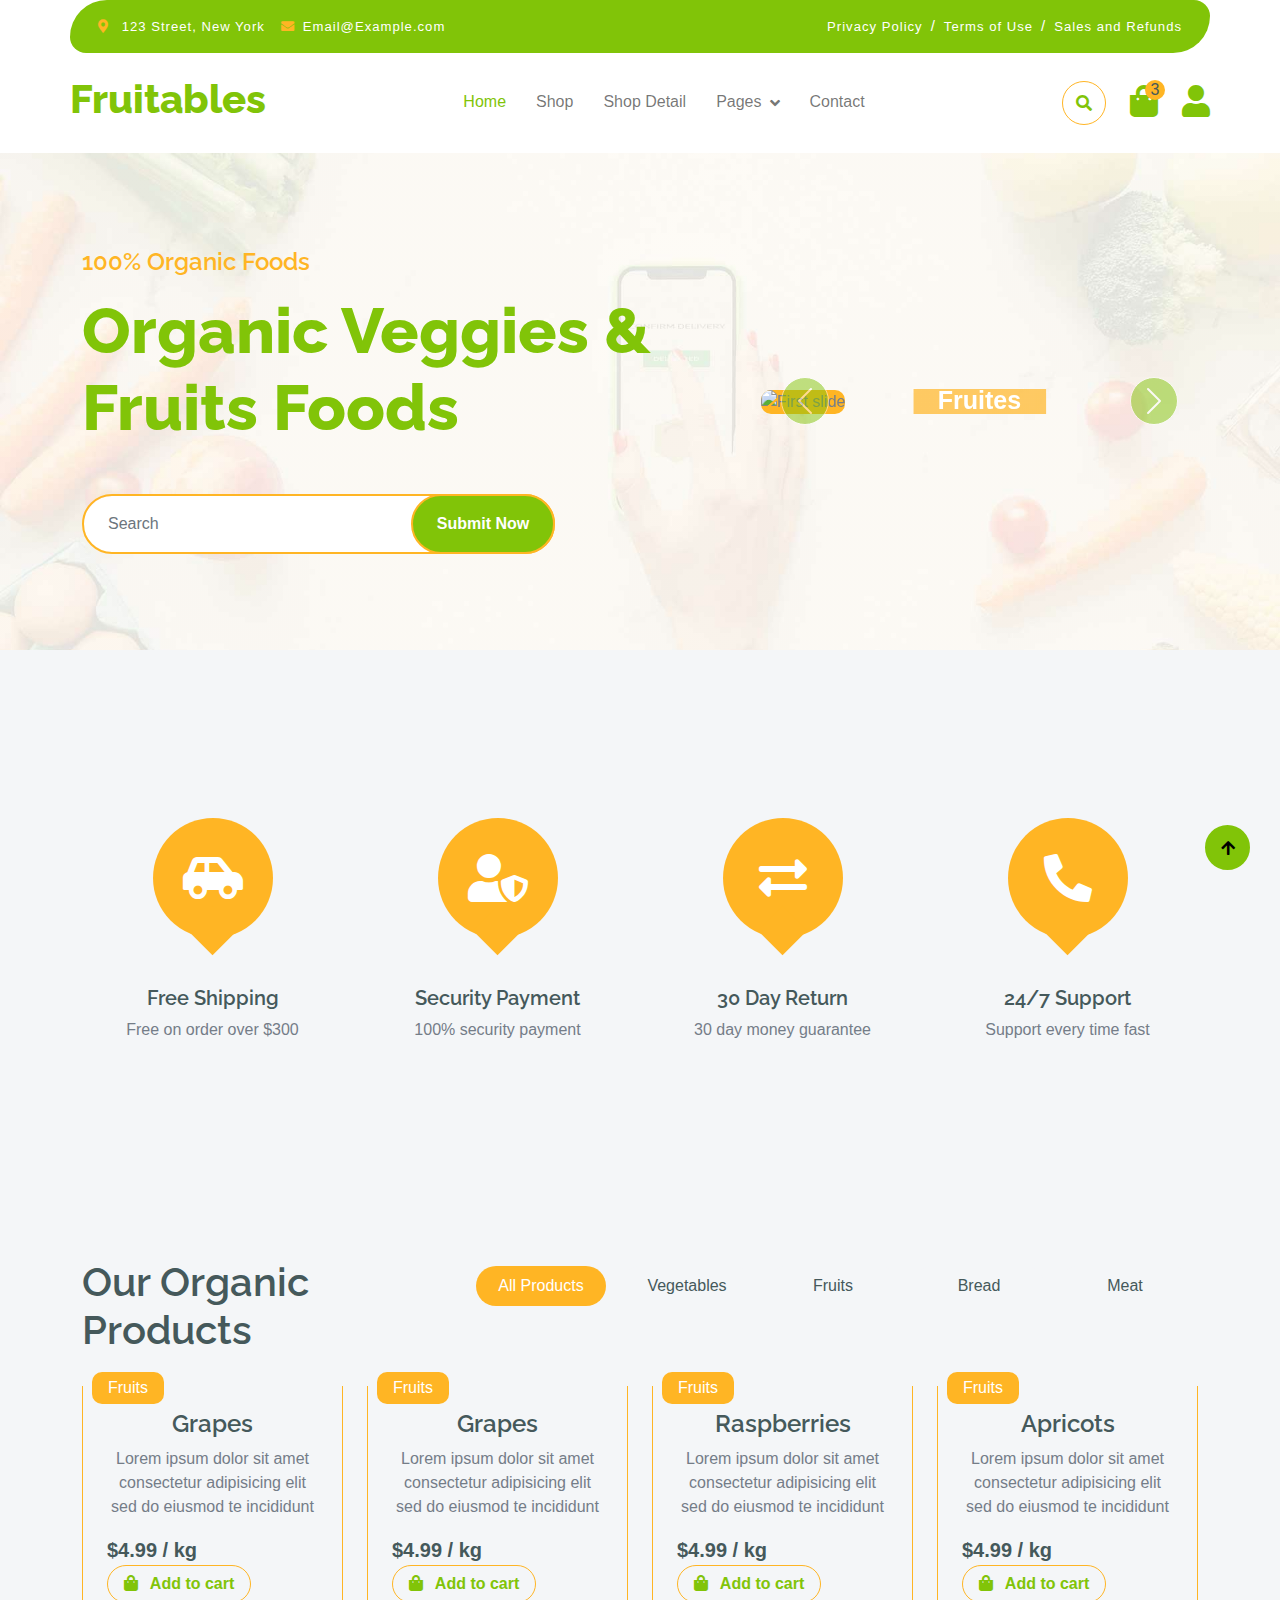
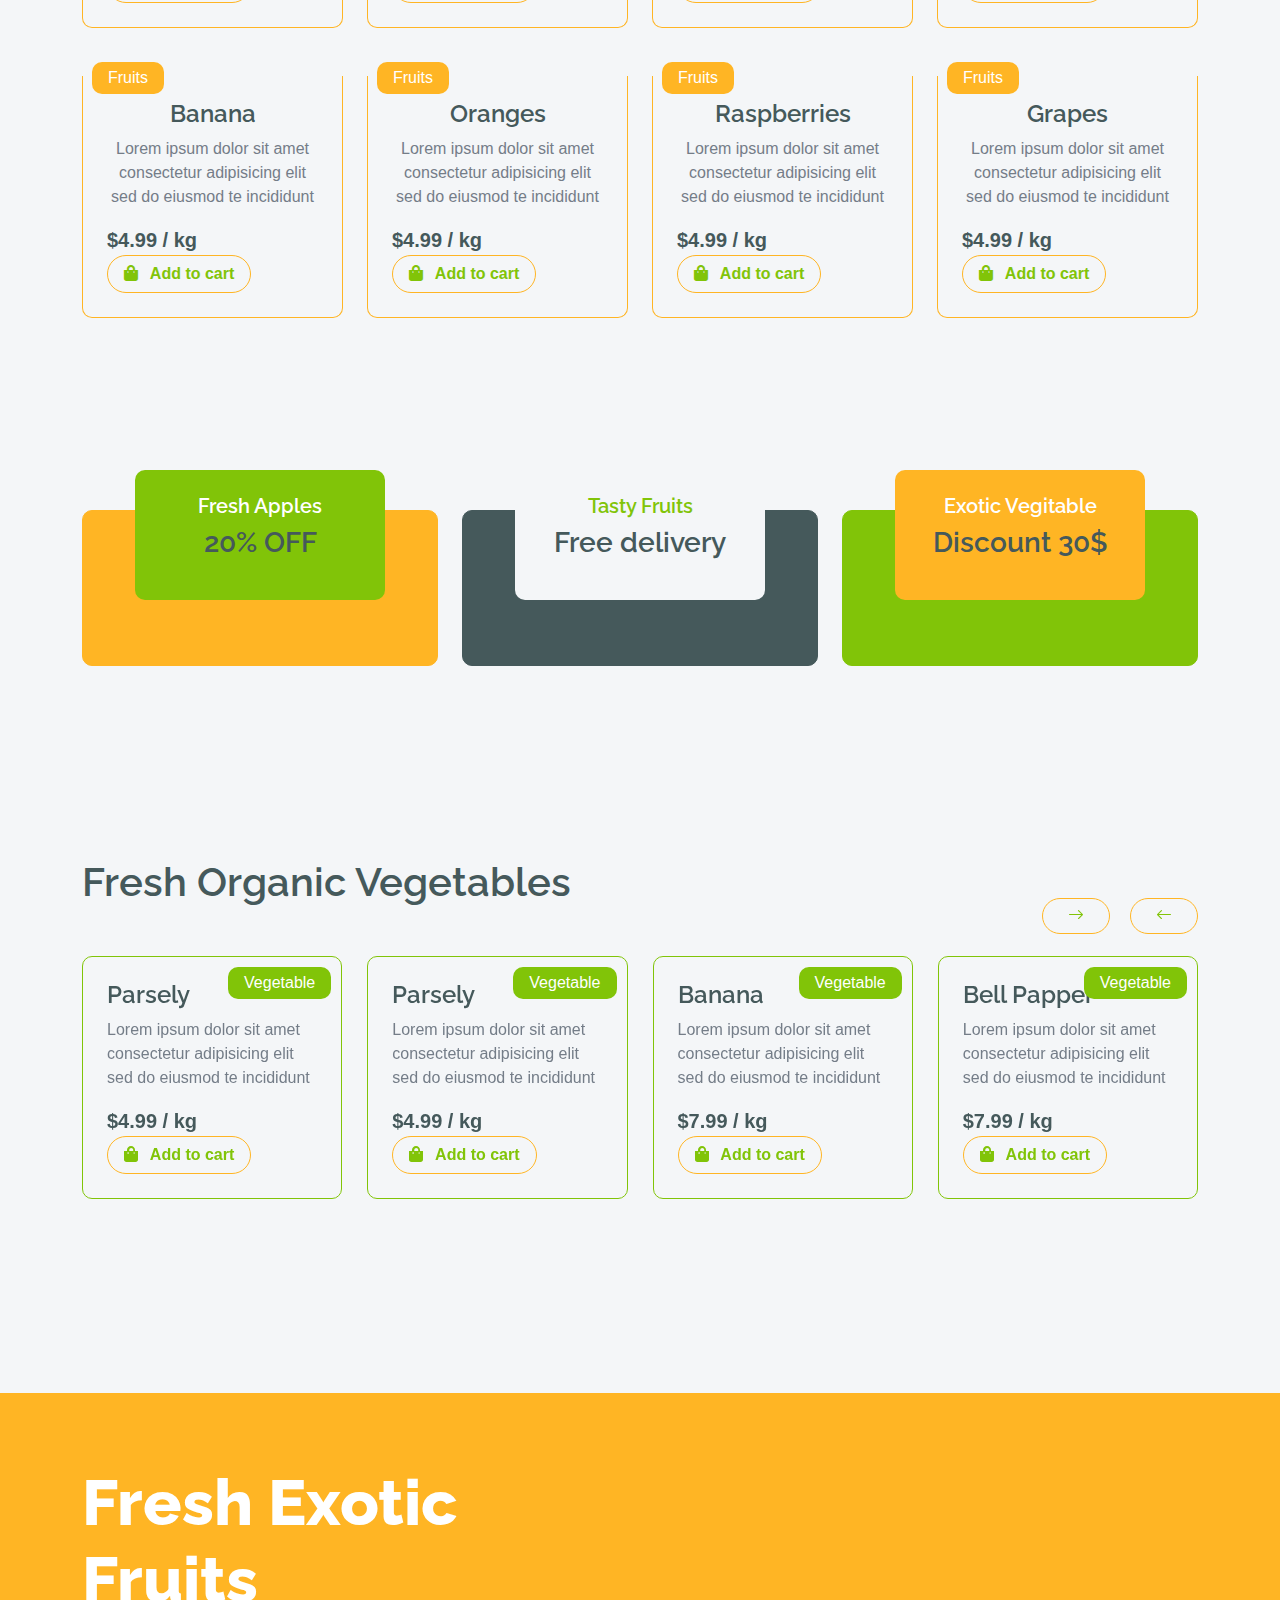
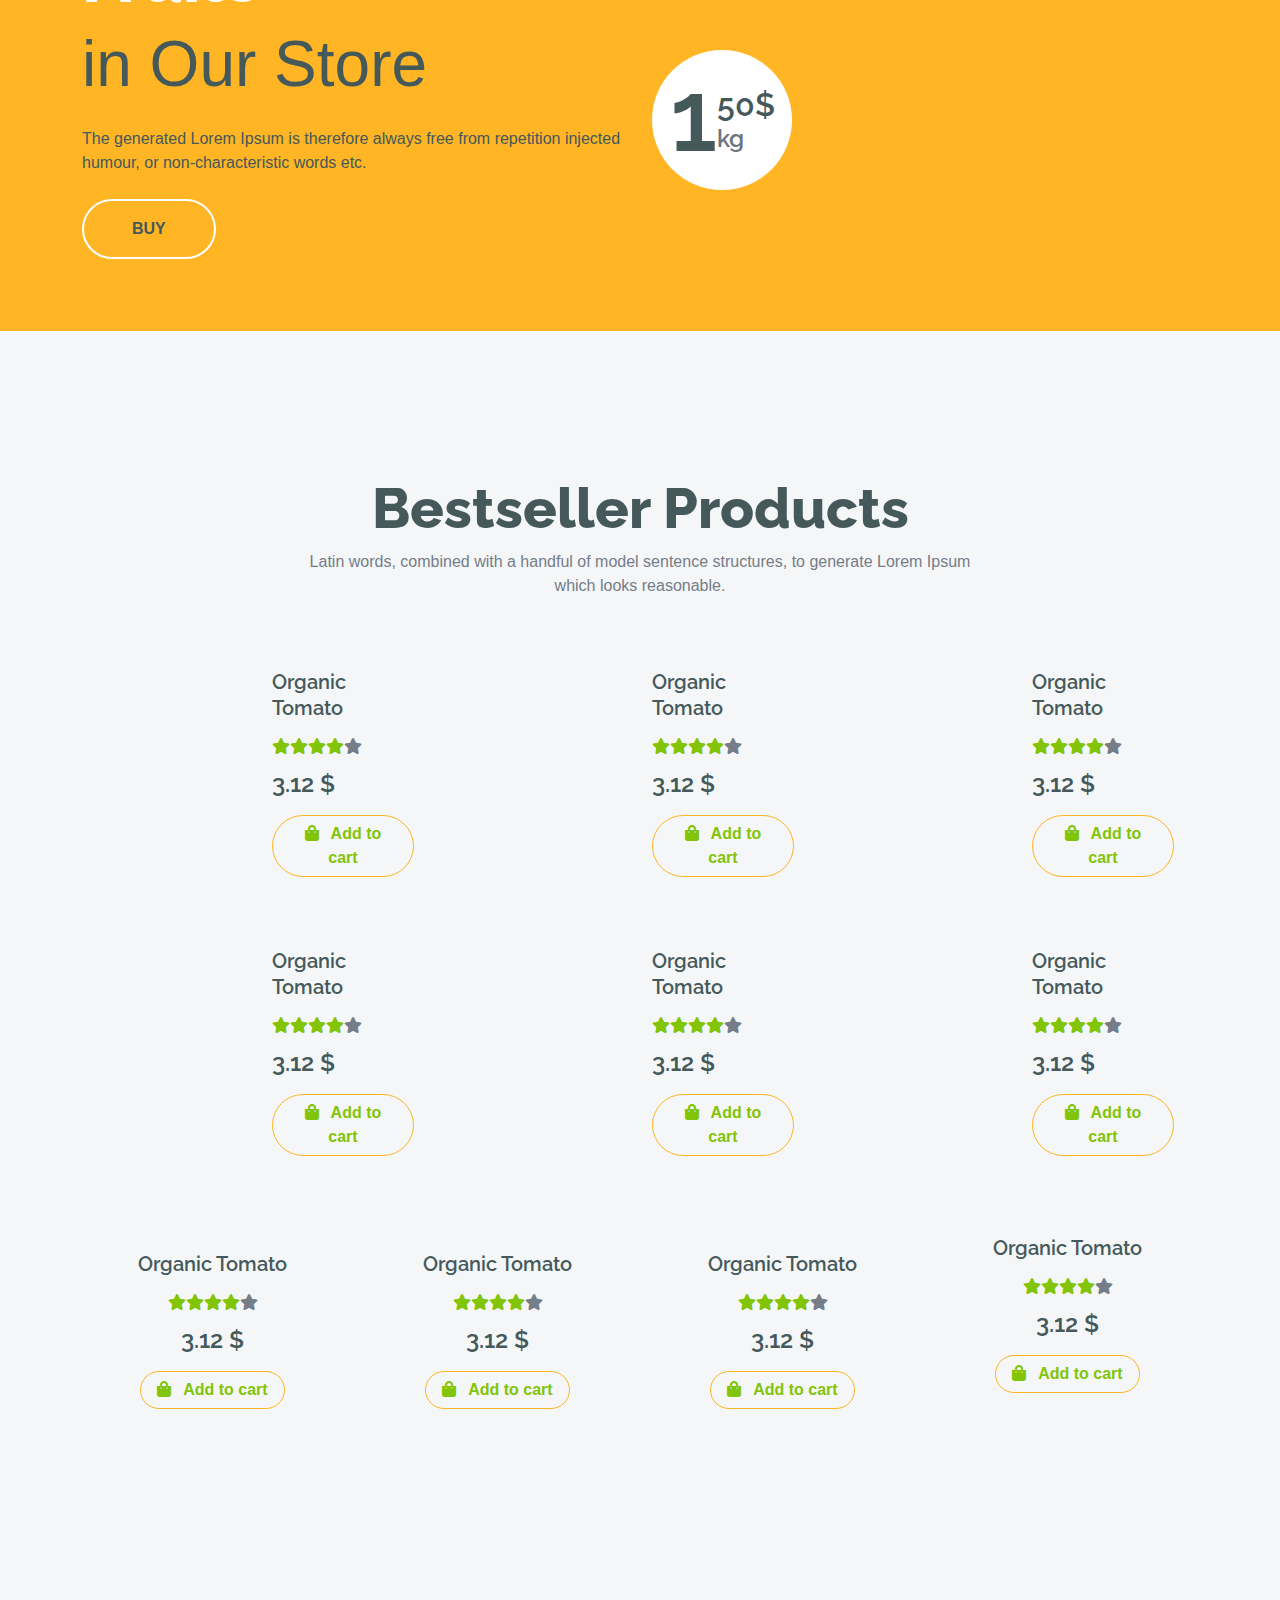
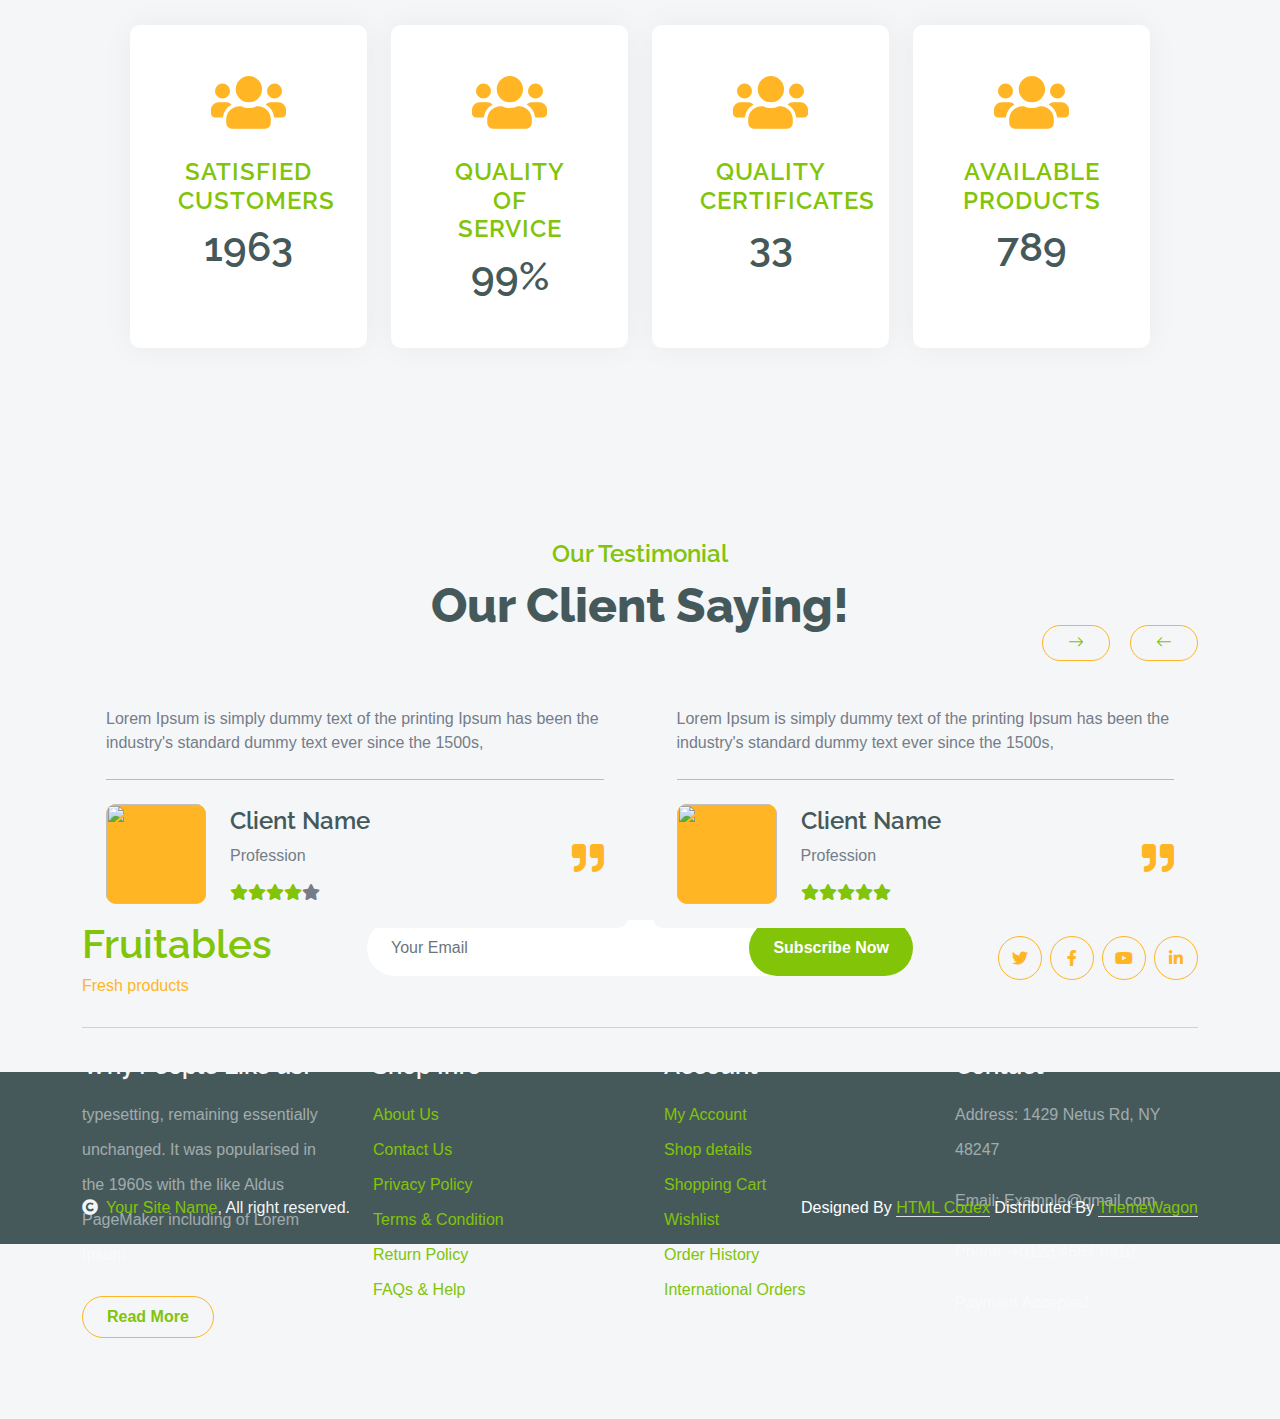
==== commit 86a40282: "0409" ====
--- a/src/main/resources/templates/index.html
+++ b/src/main/resources/templates/index.html
@@ -1,8 +1,10 @@
 <!DOCTYPE html>
-<html lang="en">
-
-<!--Test-->
-
+<html lang="ko">
+    <!-- 2024.03.26.17:54 정준호 -->
+    <!-- 2024.03.27. 정지호 -->
+    <!-- 2024.03.28. 조만기 -->
+    <!-- 2024.03.31 이태석 -->
+    
 <head>
     <meta charset="utf-8">
     <title>Fruitables - Vegetable Website Template</title>
@@ -13,31 +15,31 @@
     <!-- Google Web Fonts -->
     <link rel="preconnect" href="https://fonts.googleapis.com">
     <link rel="preconnect" href="https://fonts.gstatic.com" crossorigin>
-    <link href="https://fonts.googleapis.com/css2?family=Open+Sans:wght@400;600&family=Raleway:wght@600;800&display=swap" rel="stylesheet">
+    <link href="https://fonts.googleapis.com/css2?family=Open+Sans:wght@400;600&family=Raleway:wght@600;800&display=swap" rel="stylesheet"> 
 
     <!-- Icon Font Stylesheet -->
     <link rel="stylesheet" href="https://use.fontawesome.com/releases/v5.15.4/css/all.css"/>
     <link href="https://cdn.jsdelivr.net/npm/bootstrap-icons@1.4.1/font/bootstrap-icons.css" rel="stylesheet">
 
     <!-- Libraries Stylesheet -->
-    <link href="/fruitables-1.0.0/lib/lightbox/css/lightbox.min.css" rel="stylesheet">
-    <link href="/fruitables-1.0.0/lib/owlcarousel/assets/owl.carousel.min.css" rel="stylesheet">
+    <link href="lib/lightbox/css/lightbox.min.css" rel="stylesheet">
+    <link href="lib/owlcarousel/assets/owl.carousel.min.css" rel="stylesheet">
 
 
     <!-- Customized Bootstrap Stylesheet -->
-    <link href="/fruitables-1.0.0/css/bootstrap.min.css" rel="stylesheet">
+    <link href="css/bootstrap.min.css" rel="stylesheet">
 
     <!-- Template Stylesheet -->
-    <link href="/fruitables-1.0.0/css/style.css" rel="stylesheet">
+    <link href="css/style.css" rel="stylesheet">
 </head>
 
 <body>
 
-<!-- Spinner Start -->
-<div id="spinner" class="show w-100 vh-100 bg-white position-fixed translate-middle top-50 start-50  d-flex align-items-center justify-content-center">
-    <div class="spinner-grow text-primary" role="status"></div>
-</div>
-<!-- Spinner End -->
+    <!-- Spinner Start -->
+    <div id="spinner" class="show w-100 vh-100 bg-white position-fixed translate-middle top-50 start-50  d-flex align-items-center justify-content-center">
+        <div class="spinner-grow text-primary" role="status"></div>
+    </div>
+    <!-- Spinner End -->
 
 
 <!-- Navbar start -->
@@ -1202,16 +1204,16 @@
 <a href="#" class="btn btn-primary border-3 border-primary rounded-circle back-to-top"><i class="fa fa-arrow-up"></i></a>
 
 
-<!-- JavaScript Libraries -->
-<script src="https://ajax.googleapis.com/ajax/libs/jquery/3.6.4/jquery.min.js"></script>
-<script src="https://cdn.jsdelivr.net/npm/bootstrap@5.0.0/dist/js/bootstrap.bundle.min.js"></script>
-<script src="/fruitables-1.0.0/lib/easing/easing.min.js"></script>
-<script src="/fruitables-1.0.0/lib/waypoints/waypoints.min.js"></script>
-<script src="/fruitables-1.0.0/lib/lightbox/js/lightbox.min.js"></script>
-<script src="/fruitables-1.0.0/lib/owlcarousel/owl.carousel.min.js"></script>
-
-<!-- Template Javascript -->
-<script src="/fruitables-1.0.0/js/main.js"></script>
+    <!-- JavaScript Libraries -->
+    <script src="https://ajax.googleapis.com/ajax/libs/jquery/3.6.4/jquery.min.js"></script>
+    <script src="https://cdn.jsdelivr.net/npm/bootstrap@5.0.0/dist/js/bootstrap.bundle.min.js"></script>
+    <script src="lib/easing/easing.min.js"></script>
+    <script src="lib/waypoints/waypoints.min.js"></script>
+    <script src="lib/lightbox/js/lightbox.min.js"></script>
+    <script src="lib/owlcarousel/owl.carousel.min.js"></script>
+
+    <!-- Template Javascript -->
+    <script src="js/main.js"></script>
 </body>
 
 </html>--- a/src/main/resources/templates/css/style.css
+++ b/src/main/resources/templates/css/style.css
@@ -0,0 +1,605 @@
+/** Font Start **/
+@font-face {
+    font-family: 'BMJUA';
+    src: url('https://cdn.jsdelivr.net/gh/projectnoonnu/noonfonts_one@1.0/BMJUA.woff') format('woff');
+    font-weight: normal;
+    font-style: normal;
+}
+/** Font End**/
+
+/** Body Start **/
+body {
+    font-family: 'BMJUA', sans-serif; /* 가져온 폰트를 사용합니다. */
+    background-color: #f4f6f8;
+}
+
+/** Body End**/
+/*** Spinner Start ***/
+#spinner {
+    opacity: 0;
+    visibility: hidden;
+    transition: opacity .8s ease-out, visibility 0s linear .5s;
+    z-index: 99999;
+ }
+
+ #spinner.show {
+     transition: opacity .8s ease-out, visibility 0s linear .0s;
+     visibility: visible;
+     opacity: 1;
+ }
+
+ .back-to-top {
+    position: fixed;
+    right: 30px;
+    bottom: 30px;
+    display: flex;
+    width: 45px;
+    height: 45px;
+    align-items: center;
+    justify-content: center;
+    transition: 0.5s;
+    z-index: 99;
+}
+/*** Spinner End ***/
+
+
+/*** Button Start ***/
+.btn {
+    font-weight: 600;
+    transition: .5s;
+}
+
+.btn-square {
+    width: 32px;
+    height: 32px;
+}
+
+.btn-sm-square {
+    width: 34px;
+    height: 34px;
+}
+
+.btn-md-square {
+    width: 44px;
+    height: 44px;
+}
+
+.btn-lg-square {
+    width: 56px;
+    height: 56px;
+}
+
+.btn-square,
+.btn-sm-square,
+.btn-md-square,
+.btn-lg-square {
+    padding: 0;
+    display: flex;
+    align-items: center;
+    justify-content: center;
+    font-weight: normal;
+}
+
+.btn.border-secondary {
+    transition: 0.5s;
+}
+
+.btn.border-secondary:hover {
+    background: var(--bs-secondary) !important;
+    color: var(--bs-white) !important;
+}
+
+/*** Topbar Start ***/
+.fixed-top {
+    transition: 0.5s;
+    background: var(--bs-white);
+    border: 0;
+}
+
+.topbar {
+    padding: 20px;
+    border-radius: 230px 100px;
+}
+
+.topbar .top-info {
+    font-size: 15px;
+    line-height: 0;
+    letter-spacing: 1px;
+    display: flex;
+    align-items: center;
+}
+
+.topbar .top-link {
+    font-size: 15px;
+    line-height: 0;
+    letter-spacing: 1px;
+    display: flex;
+    align-items: center;
+}
+
+.topbar .top-link a {
+    letter-spacing: 1px;
+}
+
+.topbar .top-link a small:hover {
+    color: var(--bs-secondary) !important;
+    transition: 0.5s;
+}
+
+.topbar .top-link a small:hover i {
+    color: var(--bs-primary) !important;
+}
+/*** Topbar End ***/
+
+/*** Navbar Start ***/
+.navbar .navbar-nav .nav-link {
+    padding: 10px 15px;
+    font-size: 16px;
+    transition: .5s;
+}
+
+.navbar {
+    height: 100px;
+    border-bottom: 1px solid rgba(255, 255, 255, .1);
+}
+
+.navbar .navbar-nav .nav-link:hover,
+.navbar .navbar-nav .nav-link.active,
+.fixed-top.bg-white .navbar .navbar-nav .nav-link:hover,
+.fixed-top.bg-white .navbar .navbar-nav .nav-link.active {
+    color: var(--bs-primary);
+}
+
+.navbar .dropdown-toggle::after {
+    border: none;
+    content: "\f107";
+    font-family: "Font Awesome 5 Free";
+    font-weight: 700;
+    vertical-align: middle;
+    margin-left: 8px;
+}
+
+@media (min-width: 1200px) {
+    .navbar .nav-item .dropdown-menu {
+        display: block;
+        visibility: hidden;
+        top: 100%;
+        transform: rotateX(-75deg);
+        transform-origin: 0% 0%;
+        border: 0;
+        transition: .5s;
+        opacity: 0;
+    }
+}
+
+.dropdown .dropdown-menu a:hover {
+    background: var(--bs-secondary);
+    color: var(--bs-primary);
+}
+
+.navbar .nav-item:hover .dropdown-menu {
+    transform: rotateX(0deg);
+    visibility: visible;
+    background: var(--bs-light) !important;
+    border-radius: 10px !important;
+    transition: .5s;
+    opacity: 1;
+}
+
+#searchModal .modal-content {
+    background: rgba(255, 255, 255, .8);
+}
+/*** Navbar End ***/
+
+/*** Hero Header ***/
+.hero-header {
+    background: linear-gradient(rgba(248, 223, 173, 0.1), rgba(248, 223, 173, 0.1)), url(../img/hero-img.jpg);
+    background-position: center center;
+    background-repeat: no-repeat;
+    background-size: cover;
+}
+
+.carousel-item {
+    position: relative;
+}
+
+.carousel-item a {
+    position: absolute;
+    top: 50%;
+    left: 50%;
+    transform: translate(-50%, -50%);
+    font-size: 25px;
+    background: linear-gradient(rgba(255, 181, 36, 0.7), rgba(255, 181, 36, 0.7));
+}
+
+.carousel-control-next,
+.carousel-control-prev {
+    width: 48px;
+    height: 48px;
+    border-radius: 48px;
+    border: 1px solid var(--bs-white);
+    background: var(--bs-primary);
+    position: absolute;
+    top: 50%;
+    transform: translateY(-50%);
+}
+
+.carousel-control-next {
+    margin-right: 20px;
+}
+
+.carousel-control-prev {
+    margin-left: 20px;
+}
+
+.page-header {
+    position: relative;
+    background: linear-gradient(rgba(0, 0, 0, 0.3), rgba(0, 0, 0, 0.3)), url(../img/cart-page-header-img.jpg);
+    background-position: center center;
+    background-repeat: no-repeat;
+    background-size: cover;
+}
+
+@media (min-width: 992px) {
+    .hero-header,
+    .page-header {
+        margin-top: 152px !important;
+    }
+}
+
+@media (max-width: 992px) {
+    .hero-header,
+    .page-header {
+        margin-top: 97px !important;
+    }
+}
+/*** Hero Header end ***/
+
+
+/*** featurs Start ***/
+.featurs .featurs-item .featurs-icon {
+    position: relative;
+    width: 120px;
+    height: 120px;
+}
+
+.featurs .featurs-item .featurs-icon::after {
+    content: "";
+    width: 35px;
+    height: 35px;
+    background: var(--bs-secondary);
+    position: absolute;
+    bottom: -10px;
+    transform: translate(-50%);
+    transform: rotate(45deg);
+    background: var(--bs-secondary);
+    
+}
+/*** featurs End ***/
+
+
+/*** service Start ***/
+.service .service-item .service-content {
+    position: relative;
+    width: 250px; 
+    height: 130px; 
+    top: -50%; 
+    left: 50%; 
+    transform: translate(-50%, -50%);
+}
+
+/*** service End ***/
+
+
+/*** Fruits Start ***/
+.fruite .tab-class .nav-item a.active {
+    background: var(--bs-secondary) !important;
+}
+
+.fruite .tab-class .nav-item a.active span {
+    color: var(--bs-white) !important; 
+}
+
+.fruite .fruite-categorie .fruite-name {
+    line-height: 40px;
+}
+
+.fruite .fruite-categorie .fruite-name a {
+    transition: 0.5s;
+}
+
+.fruite .fruite-categorie .fruite-name a:hover {
+    color: var(--bs-secondary);
+}
+
+.fruite .fruite-item {
+    height: 100%;
+    transition: 0.5s;
+}
+.fruite .fruite-item:hover {
+    box-shadow: 0 0 55px rgba(0, 0, 0, 0.4);
+}
+
+.fruite .fruite-item .fruite-img {
+    overflow: hidden;
+    transition: 0.5s;
+    border-radius: 10px 10px 0 0;
+}
+
+.fruite .fruite-item .fruite-img img {
+    transition: 0.5s;
+}
+
+.fruite .fruite-item .fruite-img img:hover {
+    transform: scale(1.3);
+}
+/*** Fruits End ***/
+
+
+/*** vesitable Start ***/
+.vesitable .vesitable-item {
+    height: 100%;
+    transition: 0.5s;
+}
+
+.vesitable .vesitable-item:hover {
+    box-shadow: 0 0 55px rgba(0, 0, 0, 0.4);
+}
+
+.vesitable .vesitable-item .vesitable-img {
+    overflow: hidden;
+    transition: 0.5s;
+    border-radius: 10px 10px 0 0;
+}
+
+.vesitable .vesitable-item .vesitable-img img {
+    transition: 0.5s;
+}
+
+.vesitable .vesitable-item .vesitable-img img:hover {
+    transform: scale(1.2);
+}
+
+.vesitable .owl-stage {
+    margin: 50px 0;
+    position: relative;
+}
+
+.vesitable .owl-nav .owl-prev {
+    position: absolute;
+    top: -8px;
+    right: 0;
+    color: var(--bs-primary);
+    padding: 5px 25px;
+    border: 1px solid var(--bs-secondary);
+    border-radius: 20px;
+    transition: 0.5s;
+
+}
+
+.vesitable .owl-nav .owl-prev:hover {
+    background: var(--bs-secondary);
+    color: var(--bs-white);
+}
+
+.vesitable .owl-nav .owl-next {
+    position: absolute;
+    top: -8px;
+    right: 88px;
+    color: var(--bs-primary);
+    padding: 5px 25px;
+    border: 1px solid var(--bs-secondary);
+    border-radius: 20px;
+    transition: 0.5s;
+}
+
+.vesitable .owl-nav .owl-next:hover {
+    background: var(--bs-secondary);
+    color: var(--bs-white);
+}
+/*** vesitable End ***/
+
+
+/*** Banner Section Start ***/
+.banner .banner-btn:hover {
+    background: var(--bs-primary);
+}
+/*** Banner Section End ***/
+
+
+/*** Facts Start ***/
+.counter {
+    height: 100%;
+    text-align: center;
+    box-shadow: 0 0 30px rgba(0, 0, 0, 0.05);
+}
+
+.counter i {
+    font-size: 60px;
+    margin-bottom: 25px;
+}
+
+.counter h4 {
+    color: var(--bs-primary);
+    letter-spacing: 1px;
+    text-transform: uppercase;
+}
+
+.counter h1 {
+    margin-bottom: 0;
+}
+/*** Facts End ***/
+
+
+/*** testimonial Start ***/
+.testimonial .owl-nav .owl-prev {
+    position: absolute;
+    top: -58px;
+    right: 0;
+    color: var(--bs-primary);
+    padding: 5px 25px;
+    border: 1px solid var(--bs-secondary);
+    border-radius: 20px;
+    transition: 0.5s;
+}
+
+.testimonial .owl-nav .owl-prev:hover {
+    background: var(--bs-secondary);
+    color: var(--bs-white);
+}
+
+.testimonial .owl-nav .owl-next {
+    position: absolute;
+    top: -58px;
+    right: 88px;
+    color: var(--bs-primary);
+    padding: 5px 25px;
+    border: 1px solid var(--bs-secondary);
+    border-radius: 20px;
+    transition: 0.5s;
+}
+
+.testimonial .owl-nav .owl-next:hover {
+    background: var(--bs-secondary);
+    color: var(--bs-white);
+}
+/*** testimonial End ***/
+
+
+/*** Single Page Start ***/
+.pagination {
+    display: inline-block;
+}
+  
+.pagination a {
+    color: var(--bs-dark);
+    padding: 10px 16px;
+    text-decoration: none;
+    transition: 0.5s;
+    border: 1px solid var(--bs-secondary);
+    margin: 0 4px;
+}
+  
+.pagination a.active {
+    background-color: var(--bs-primary);
+    color: var(--bs-light);
+    border: 1px solid var(--bs-secondary);
+}
+  
+.pagination a:hover:not(.active) {background-color: var(--bs-primary)}
+
+.nav.nav-tabs .nav-link.active {
+    border-bottom: 2px solid var(--bs-secondary) !important;
+}
+/*** Single Page End ***/
+
+/*** Login Page Start***/
+.loginContainer .header{
+    height: ;
+}
+
+.loginContainer {
+    height: calc(100vh - 100px);
+    display: flex;
+    justify-content: center;
+    align-items: center;
+    flex-direction: column;
+}
+
+.guideLogin {
+    font-size: 40px;
+    display: flex;
+    justify-content: center;
+}
+
+.login_form {
+    display: flex;
+    flex-direction: column;
+}
+
+.login_C {
+    width: 384px;
+    height: 49px;
+    border-radius: 4px;
+    border-style: none;
+}
+
+.login_input {
+    border: 1px solid rgba(0, 0, 0, 0.3);
+}
+.btn_login {
+    background-color: #F55E08;
+    color: #fff;
+}
+.find_wrap {
+    color: #373737;
+    display: flex;
+    justify-content: center;
+    position: relative;
+}
+.find_wrap li {
+    margin: 10px;
+}
+
+.find_wrap li+li::before {
+    content: '';
+    border-left: 1px solid #C7C7C7;
+    position: relative;
+    right: 10px;
+}
+
+
+.social_sign_in {
+    display: flex;
+    justify-content: center;
+}
+
+.social_sign_in li {
+    margin: 10px;
+}
+
+.find_text{
+    color:#373737;
+}
+/*** Login Page End***/
+
+
+/*** Footer Start ***/
+.footer {
+    height: 100px;
+    font-size: 16px;
+    line-height: 35px;
+    color: rgba(255, 255, 255, .5);
+    transition: 0.5s;
+    display: flex;
+    justify-content: center;
+    align-items: center;
+}
+
+.footer_item {
+    color: rgba(0, 0, 0, 0.3);
+}
+
+.footer .footer-item p.mb-4 {
+    line-height: 35px;
+}
+
+.footer_inner {
+    display: flex;
+    justify-content: center;
+    margin: 10px;
+}
+
+.footer_inner li {
+    margin: 10px;
+}
+
+.footer_inner li+li::before {
+    content: '';
+    border-left: 1px solid #C7C7C7;
+    position: relative;
+    right: 10px;
+}
+
+/*** Footer End ***/
+
